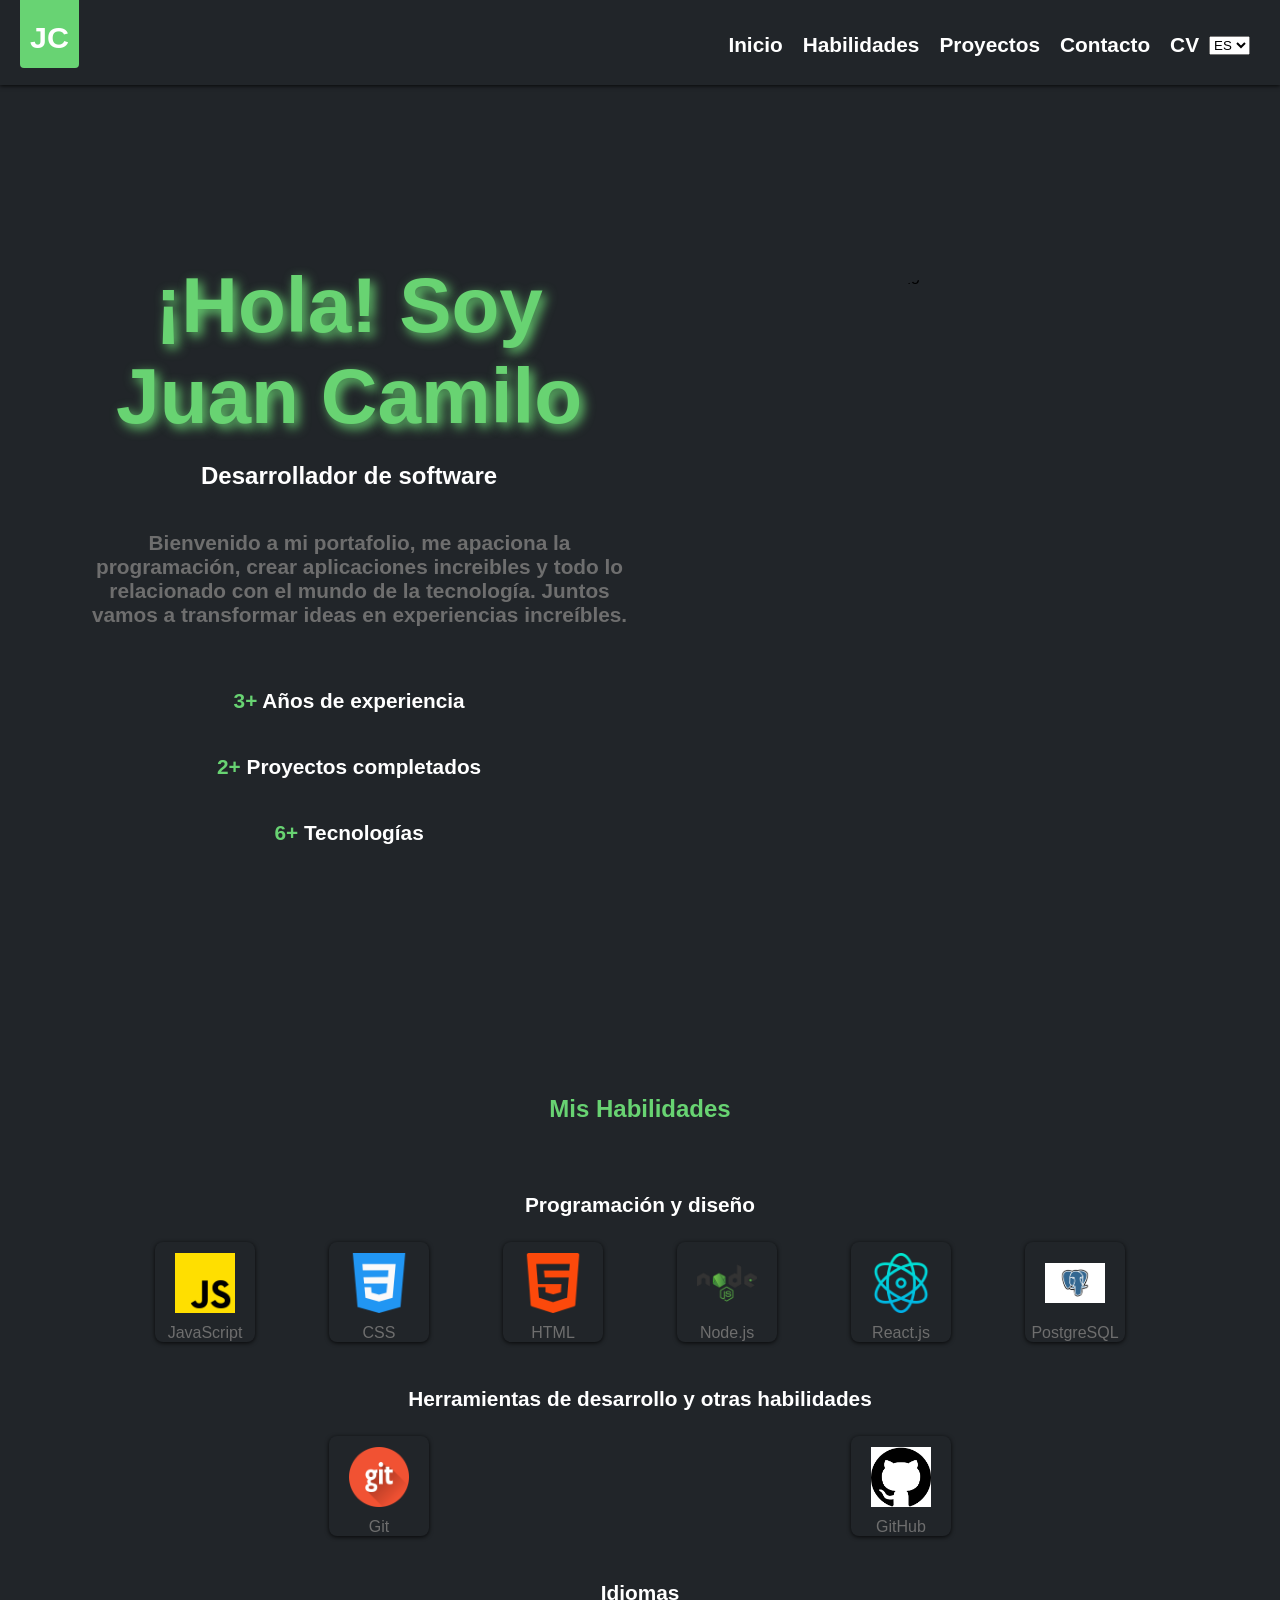
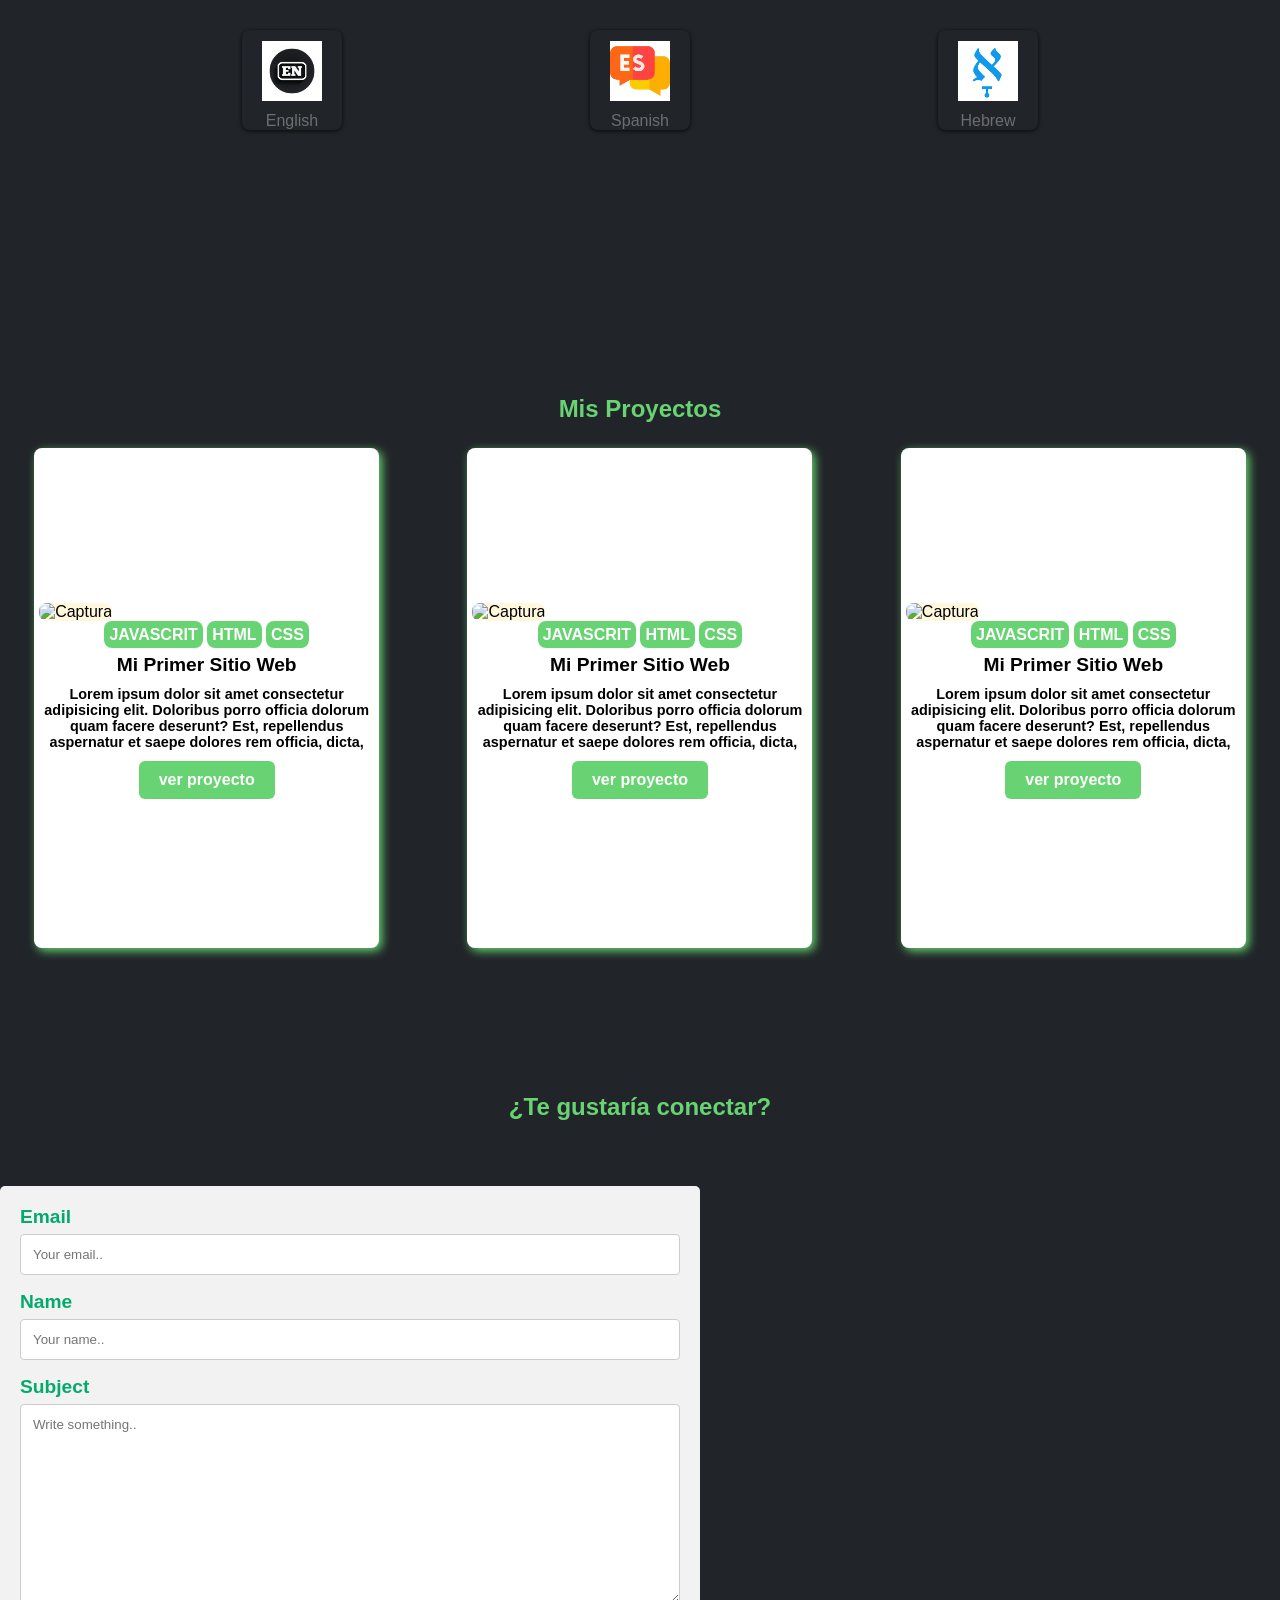
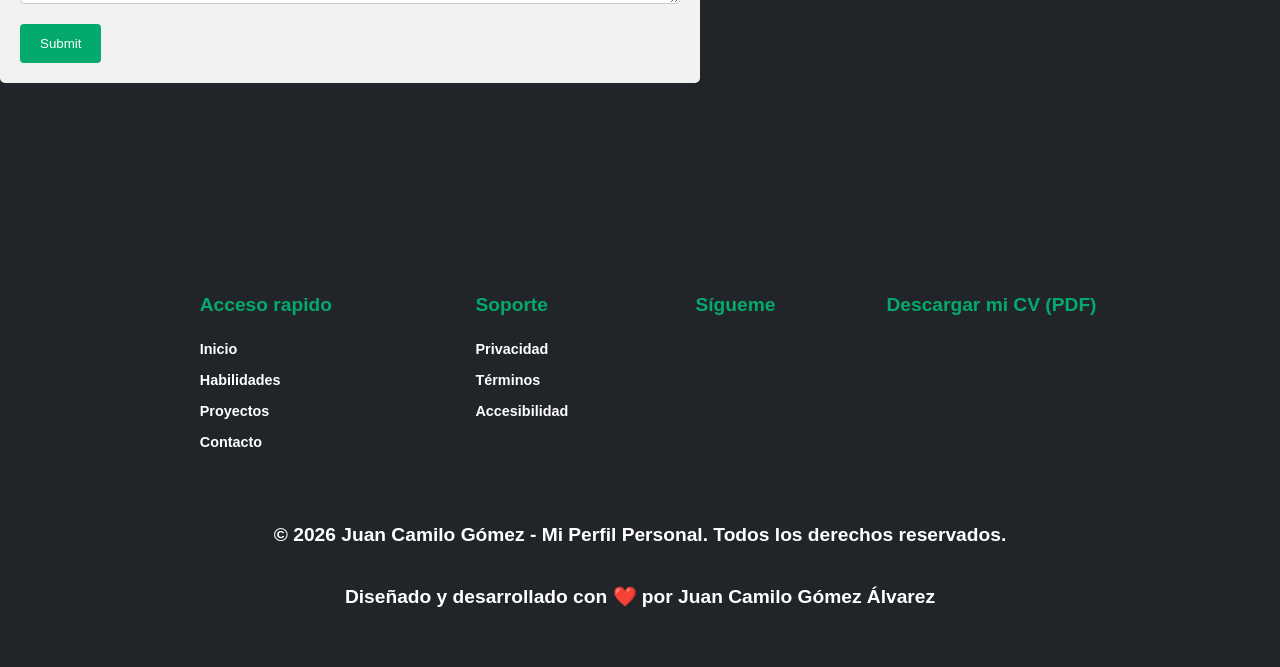
==== index.html @ cbcd7403 "avances en el footer y mejoras visuales en los h2 y h4" ====
<!DOCTYPE html>
<html lang="en">

<head>
  <meta charset="UTF-8">
  <meta name="viewport" content="width=device-width, initial-scale=1.0">
  <title>Portfolio - Juan Camilo</title>
  <meta name="description" content="Perfil personal de Juan Camilo Gómez Álvarez. Desarrollador Fullstack.">
  <meta name="keywords" content="perfil personal, desarrollador Fullstack, portfolio.">
  <meta name="author" content="Juan Camilo Gómez">
  <meta name="robots" content="index, follow">
  <link rel="stylesheet" href="style.css">

  <!-- Open Graph para Redes Sociales -->
  <meta property="og:title" content="Juan Camilo Gómez - Mi Perfil Personal">
  <meta property="og:description"
    content="Descubre mi viaje aprendiendo desarrollo web, mis proyectos y mi pasión por la tecnología.">
  <meta property="og:image" content="https://miperfilpersonal.com/assets/images/og-preview.jpg">
  <meta property="og:url" content="https://miperfilpersonal.com">
  <meta property="og:type" content="profile">
  <meta property="og:site_name" content="Mi Perfil Personal">

  <!-- Twitter Card -->
  <meta name="twitter:card" content="summary_large_image">
  <meta name="twitter:title" content="JCGA931 - Desarrollador Web">
  <meta name="twitter:description" content="Mi perfil personal como desarrollador web en formación">
  <meta name="twitter:image" content="https://miperfilpersonal.com/assets/images/twitter-card.jpg">
  <meta name="twitter:creator" content="@diegodegranda_dev">

  <!-- URLs Canónicas -->
  <link rel="canonical" href="https://miperfilpersonal.com/">
  <link rel="alternate" hreflang="es" href="https://miperfilpersonal.com/es/">
  <link rel="alternate" hreflang="en" href="https://miperfilpersonal.com/en/">

  <!-- Favicons -->
  <link rel="icon" type="image/x-icon" href="/favicon.ico">
  <link rel="icon" type="image/png" sizes="32x32" href="/assets/icons/favicon-32x32.png">
  <link rel="icon" type="image/png" sizes="16x16" href="/assets/icons/favicon-16x16.png">
  <link rel="apple-touch-icon" sizes="180x180" href="/assets/icons/apple-touch-icon.png">
  <link rel="manifest" href="/site.webmanifest">
  <script src="https://kit.fontawesome.com/b51b62994c.js" crossorigin="anonymous"></script>
</head>

<body>

  <header role="banner">
    <div class="brand">
      <a href="" aria-label="Mi Perfil Personal - Inicio">
        <span>JC</span>
      </a>
    </div>
    <nav class="nav-container" aria-label="Navegación principal">
      <div class="icon" id="toggle" onclick="myFunction(this)">
        <div class="bar1"></div>
        <div class="bar2"></div>
        <div class="bar3"></div>
      </div>
      <div class="div-ul" id="ul">
        <ul class="nav-ul">
          <li><a href="#hero" onclick="myFunction(this)" aria-current="page">Inicio</a></li>
          <li><a href="#habilidades" onclick="myFunction(this)">Habilidades</a></li>
          <li><a href="#proyectos" onclick="myFunction(this)">Proyectos</a></li>
          <li><a href="#contacto" onclick="myFunction(this)">Contacto</a></li>
          <li>
            <div class="header-actions">
              <a class="cv" href="/assets/documents/cv-Juan-Camilo.pdf" download aria-label="Descargar CV en PDF">
                CV
              </a>
              <select aria-label="Seleccionar idioma">
                <option value="es" selected>ES</option>
                <option value="en">EN</option>
              </select>
            </div>
          </li>
        </ul>
      </div>
    </nav>
  </header>

  <main id="contenido-principal" role="main">

    <section class="hero" id="hero" aria-labelledby="hero-titulo">
      <div class="hero__presentacion">
        <div class="hero__presentacion--introduccion">
          <h1 id="hero-titulo">¡Hola! Soy <br>Juan Camilo</h1>
          <h2>Desarrollador de software</h2>
          <p>
            Bienvenido a mi portafolio, me apaciona la programación, crear aplicaciones
            increibles y todo lo relacionado con el mundo de la tecnología.
            Juntos vamos a transformar ideas en experiencias increíbles.
          </p>
        </div>
        <div class="hero__presentacion--stats">
          <div>
            <data value="6">3+</data>
            <span>Años de experiencia</span>
          </div>
          <div>
            <data value="3">2+</data>
            <span>Proyectos completados</span>
          </div>
          <div>
            <data value="5">6+</data>
            <span>Tecnologías</span>
          </div>
        </div>
      </div>
      <figure class="hero__figure">
        <picture>
          <img
            src="https://png.pngtree.com/png-vector/20240805/ourmid/pngtree-freelancer-software-developer-programmer-coder-illustrator-png-image_13076689.png"
            alt="Foto perfil Juan Camilo" loading="eager">
        </picture>
        <p>Ilustración de pngtree</p>
      </figure>

    </section>

    <section class="skills" id="habilidades" aria-labelledby="skills-titulo">
      <h2 id="skills-titulo">Mis Habilidades</h2>
      <h3>Programación y diseño</h3>
      <div class="icon-container">
        <div class="div-icon">
          <div class="div-card-icon javascript">
          </div>
          <span>JavaScript</span>
        </div>
        <div class="div-icon">
          <div class="div-card-icon css">
          </div>
          <span>CSS</span>
        </div>
        <div class="div-icon">
          <div class="div-card-icon html">
          </div>
          <span>HTML</span>
        </div>
        <div class="div-icon">
          <div class="div-card-icon node">
          </div>
          <span>Node.js</span>
        </div>
        <div class="div-icon">
          <div class="div-card-icon react">
          </div>
          <span>React.js</span>
        </div>
        <div class="div-icon">
          <div class="div-card-icon postgresql">
          </div>
          <span>PostgreSQL</span>
        </div>
      </div>
      <h3>Herramientas de desarrollo y otras habilidades</h3>
      <div class="icon-container">
        <div class="div-icon">
          <div class="div-card-icon git">
          </div>
          <span>Git</span>
        </div>
        <div class="div-icon">
          <div class="div-card-icon github">
          </div>
          <span>GitHub</span>
        </div>
      </div>
      <h3>Idiomas</h3>
      <div class="icon-container">
        <div class="div-icon">
          <div class="div-card-icon ingles">
          </div>
          <span>English</span>
        </div>
        <div class="div-icon">
          <div class="div-card-icon español">
          </div>
          <span>Spanish</span>
        </div>
        <div class="div-icon">
          <div class="div-card-icon hebreo">
          </div>
          <span>Hebrew</span>
        </div>
      </div>
    </section>

    <section class="projects" id="proyectos" aria-labelledby="projects-titulo">
      <h2 id="projects-titulo">Mis Proyectos</h2>
      <div class="article-container">
        <article>
          <figure>
            <picture>
              <img class="img-figure"
                src="https://png.pngtree.com/png-vector/20240805/ourmid/pngtree-freelancer-software-developer-programmer-coder-illustrator-png-image_13076689.png"
                alt="Captura" loading="lazy">
            </picture>
            <figcaption><span>JAVASCRIT</span> <span>HTML</span> <span>CSS</span> </figcaption>
          </figure>
          <h3>Mi Primer Sitio Web</h3>
          <p>
            Lorem ipsum dolor sit amet consectetur adipisicing elit. Doloribus porro officia dolorum quam facere
            deserunt? Est, repellendus aspernatur et saepe dolores rem officia, dicta, dignissimos magni sequi animi
            architecto quaerat!
          </p>
          <a href="" class="btn-article">ver proyecto</a>
        </article>
        <article>
          <figure>
            <picture>
              <img class="img-figure"
                src="https://png.pngtree.com/png-vector/20240805/ourmid/pngtree-freelancer-software-developer-programmer-coder-illustrator-png-image_13076689.png"
                alt="Captura" loading="lazy">
            </picture>
            <figcaption><span>JAVASCRIT</span> <span>HTML</span> <span>CSS</span> </figcaption>
          </figure>
          <h3>Mi Primer Sitio Web</h3>
          <p>
            Lorem ipsum dolor sit amet consectetur adipisicing elit. Doloribus porro officia dolorum quam facere
            deserunt? Est, repellendus aspernatur et saepe dolores rem officia, dicta, dignissimos magni sequi animi
            architecto quaerat!
          </p>
          <a href="" class="btn-article">ver proyecto</a>
        </article>
        <article>
          <figure>
            <picture>
              <img class="img-figure"
                src="https://png.pngtree.com/png-vector/20240805/ourmid/pngtree-freelancer-software-developer-programmer-coder-illustrator-png-image_13076689.png"
                alt="Captura" loading="lazy">
            </picture>
            <figcaption><span>JAVASCRIT</span> <span>HTML</span> <span>CSS</span> </figcaption>
          </figure>
          <h3>Mi Primer Sitio Web</h3>
          <p>
            Lorem ipsum dolor sit amet consectetur adipisicing elit. Doloribus porro officia dolorum quam facere
            deserunt? Est, repellendus aspernatur et saepe dolores rem officia, dicta, dignissimos magni sequi animi
            architecto quaerat!
          </p>
          <a href="" class="btn-article">ver proyecto</a>
        </article>
      </div>


    </section>

    <section class="contact" id="contacto" aria-labelledby="cta-titulo">
      <h2 id="cta-titulo">¿Te gustaría conectar?</h2>
      <div class="contact-container">
        <form action="/action_page.php">
          <label for="mail">Email</label>
          <input type="email" id="mail" name="email" placeholder="Your email..">

          <label for="name">Name</label>
          <input type="text" id="name" name="name" placeholder="Your name..">

          <label for="subject">Subject</label>
          <textarea id="subject" name="subject" placeholder="Write something.." style="height:200px"></textarea>

          <input type="submit" value="Submit">
        </form>
      </div>
    </section>

  </main>

  <footer role="contentinfo">
    <section class="footer-section">
      <div class="footer-div">
        <div class="enlaces-footer" aria-label="Enlaces del footer">
          <h4>Acceso rapido</h4>
          <a href="#hero">Inicio</a>
          <a href="#habilidades">Habilidades</a>
          <a href="#proyectos">Proyectos</a>
          <a href="#contacto">Contacto</a>
        </div>
        <div class="enlaces-footer" aria-label="Enlaces legales">
          <h4>Soporte</h4>
          <a href="/privacidad.html">Privacidad</a>
          <a href="/terminos.html">Términos</a>
          <a href="/accesibilidad.html">Accesibilidad</a>
        </div>
      </div>
      <div class="footer-div" aria-labelledby="footer-social">
        <div class="enlaces-footer enlaces-footer-fa">
          <h4 id="footer-social">Sígueme</h4>
          <div class="footer-div_icons">
            <a class="enlaces-footer_icon" href="https://github.com/JuanCamiloGomezAlvarez" target="_blank"
              rel="noopener" aria-label="GitHub de Camilo">
              <i class="fa-brands fa-github fa-lg" style="color: #63E6BE;"></i>
            </a>
            <a class="enlaces-footer_icon" href="https://x.com/JCGA931" target="_blank" rel="noopener"
              aria-label="Twitter de Diego De Granda">
              <i class="fa-brands fa-twitter fa-lg" style="color: #63E6BE;"></i>
            </a>
            <a class="enlaces-footer_icon" href="https://www.linkedin.com/in/juan-camilo-gomez-alvarez-747147201"
              target="_blank" rel="noopener" aria-label="LinkedIn de Camilo">
              <i class="fa-brands fa-linkedin fa-lg" style="color: #63E6BE;"></i>
            </a>
          </div>
        </div>
        <div class="enlaces-footer enlaces-footer-fa">
          <h4>Descargar mi CV (PDF)</h4>
          <a href="/assets/documents/cv-Juan-Camilo.pdf" download>
            <i class="fa-solid fa-file fa-2xl" style="color: #63E6BE;"></i>
          </a>
        </div>
      </div>
    </section>
    <section>
      <div class="footer-div-final">
        <p>&copy; 2026 Juan Camilo Gómez - Mi Perfil Personal. Todos los derechos reservados.</p>
        <p>
          Diseñado y desarrollado con ❤️ por Juan Camilo Gómez Álvarez
        </p>
      </div>
    </section>


  </footer>

  <script>
    function myFunction(x) {
      console.log("click")
      x.classList.toggle("change");
      const contenedor = document.getElementById("ul")
      contenedor.classList.toggle("div-ul")
    }
  </script>
</body>

</html>
---- style.css ----
* {

  box-sizing: border-box;
  font-family: "Poppins", sans-serif;

}

@keyframes pulse{
  0%{
    transform: scale(1);
  }
  50%{
    
    text-shadow: 4px 4px 12px rgb(104, 211, 114);
  }
  100%{
    transform: scale(1);
  }
}

@media (min-width: 320px) {
  body {
    margin: 0px;
    background-color: #212529;
    display: flex;
    flex-direction: column;
  }

  a {
    text-decoration: none;
  }

  header {
    overflow: hidden;
    position: fixed;
    background-color: #212529;
    display: flex;
    width: 100vw;
    justify-content: space-between;
    box-shadow: rgba(0, 0, 0, 0.8) 0px 1px 4px 0px;
    z-index: 20;
    height: 85px;
  }

  section {
    height: auto;
    background-color: #212529;
  }

  .brand span {
    display: inline-block;
    background-color: rgb(104, 211, 115);
    color: white;
    font-size: 1.9em;
    font-weight: 900;
    height: 80%;
    margin-left: 20px;
    padding: 20px 10px 0 10px;
    border-bottom-left-radius: 4px;
    border-bottom-right-radius: 4px;
  }

  .nav-container {
    position: static;
  }

  .icon {
    position: relative;
    display: inline-block;
    color: white;
    font-size: 2.7rem;
    padding: 0;
    height: 100%;
    margin-right: 35px;
    border-bottom-left-radius: 4px;
    border-bottom-right-radius: 4px;
    cursor: pointer;
    margin-top: 25px;
  }

  .bar1,
  .bar2,
  .bar3 {
    width: 35px;
    height: 5px;
    background-color: rgb(104, 211, 114);
    margin: 6px 0;
    transition: 0.4s;
  }

  .icon:hover .bar1 .bar2 .bar3 {
    background-color: rgb(104, 211, 114);
  }

  .change .bar1 {
    transform: translate(0, 11px) rotate(-45deg);
  }

  .change .bar2 {
    opacity: 0;
  }

  .change .bar3 {
    transform: translate(0, -11px) rotate(45deg);
  }

  .nav-ul {
    position: fixed;
    width: 50%;
    right: 0%;
    margin-top: -30px;
    text-align: center;
    padding-left: 0;
    display: flex;
    flex-direction: column;
    text-decoration: none;
    background-color: #3d444b;
    list-style-type: none;
    box-shadow: rgba(0, 0, 0, 0.8) 0px 1px 4px 0px;
  }

  .nav-container ul li a {
    color: white;
    font-size: 1.3em;
    font-weight: bold;
    display: flex;
    width: 100%;
    height: 60px;
    justify-content: center;
    align-items: center;
    border-radius: 8px;
    margin: 10px 0;
  }

  .nav-container ul li a:hover {
    cursor: pointer;
    background-color: rgb(104, 211, 114);
  }

  .div-ul {
    display: none;
  }

  .header-actions {
    display: flex;
    justify-content: center;
    align-items: center;
  }

  #contenido-principal {
    margin-top: 70px;
  }

  .hero {
    width: 100%;
    display: flex;
    flex-direction: column;
    justify-content: space-around;
    height: 100vh;
  }

  .hero__presentacion {
    display: flex;
    flex-direction: column;
    justify-content: center;
  }

  .hero__presentacion--introduccion {
    display: flex;
    flex-direction: column;
    align-items: center;

  }

  h1 {
    margin-bottom: 0;
    color: rgb(104, 211, 114);
    font-size: calc(2.375rem + 2vw);
    font-weight: bold;
    text-shadow: 4px 4px 12px rgb(104, 211, 114);
    text-align: center;
    
  }

  h1:hover{
    animation: pulse 3s ease-in-out infinite;
  }

  h2 {
    color: white;
    font-size: 1.5em;
    font-weight: bold;
    text-align: center;
  }

  .hero__presentacion p {
    margin-left: 1em;
    width: 80%;
    color: rgb(110, 110, 110);
    font-size: 1.3em;
    font-weight: bold;
    text-align: center;
  }

  .hero__presentacion--stats {
    display: flex;
    flex-direction: column;
    align-items: center;
    color: white;
    font-size: 1.3em;
    font-weight: bold;
    text-align: center;
  }

  .hero__presentacion--stats div {
    margin-top: 2em;
  }

  .hero__presentacion--stats data {
    color: rgb(104, 211, 114);
    animation: pulse 3s ease-in-out infinite;
  }

  .hero__figure {
    width: 90%;
    display: flex;
    flex-direction: column;
    justify-content: center;
    align-items: center;
    margin: 0 auto;
  }

  .hero__figure img {
    min-width: 200px;
    max-width: 320px;
    min-height: 200px;
    max-height: 320px;
    margin: 0 auto;
    display: block;
    border-radius: 50%;
    object-fit: cover;
  }

  .hero__figure p {
    display: flex;
    position: absolute;
    background: rgb(0, 0, 0);
    background: rgba(0, 0, 0, 0.5);
    width: 0 auto;
    transition: .5s ease;
    opacity: 0;
    color: white;
    font-size: 20px;
    padding: 20px;
    text-align: center;
  }

  .hero__figure:hover p {
    opacity: 1;
  }

  .skills {
    padding-top: 100px;
    height: 100vh;
  }

  .skills h2 {
    color: rgb(104, 211, 114);
    padding: 25px 0;
    margin: 0;
    animation: pulse 3s ease-in-out infinite;
  }

  .skills h3 {
    color: white;
    padding: 25px 0;
    margin: 0;
    margin-top: 20px;
    font-size: 1.3em;
    font-weight: bold;
    text-align: center;
  }

  .icon-container {
    display: grid;
    justify-items: center;
    max-width: 1024px;
    min-width: 280px;
    margin: 0 auto;
    gap: 20px;
    grid-template-columns: repeat(auto-fit, minmax(100px, 1fr));
  }

  .div-icon {
    display: flex;
    flex-direction: column;
    justify-content: center;
    align-items: center;
    width: 100px;
    height: 100px;
    background-color: #212529;
    box-shadow: rgba(0, 0, 0, 0.8) 0px 1px 4px 0px;
    border-radius: 8px;
    
  }

  .div-icon:hover {
    box-shadow: 3px 3px 10px rgb(104, 211, 114);
  }


  .div-card-icon {
    width: 60px;
    height: 90%;
    background-repeat: no-repeat;
    background-size: contain;
    border-radius: 4px;
    background-position: center center;

  }

  .javascript {
    background-image: url(./img/js.png);
  }

  .css {
    background-image: url(./img/css-3.png);
  }

  .html {
    background-image: url(./img/html-5.png);
  }

  .node {
    background-image: url(./img/node-js.png);
  }

  .react {
    background-image: url(./img/react-js.png);
  }

  .postgresql {
    background-image: url(./img/postgresql.png);
  }

  .git {
    background-image: url(./img/git.png);
  }

  .github {
    background-image: url(./img/github.png);
  }

  .ingles {
    background-image: url(./img/lang-en.jpg);
  }

  .español {
    background-image: url(./img/spanish.png);
  }

  .hebreo {
    background-image: url(./img/hebreo.png);
  }

  .div-icon span {
    color: rgb(110, 110, 110);
    font-size: 1em;

  }

  .projects {
    padding-top: 100px;
    ;
  }

  .projects figure {
    margin: 5px;

  }

  .projects h2 {
    color: rgb(104, 211, 114);
    padding: 25px 0;
    margin: 0;
    animation: pulse 3s ease-in-out infinite;
  }

  .article-container {
    display: grid;
    justify-items: center;
    max-width: 1440px;
    min-width: 320px;
    margin: 0 auto;
    grid-template-columns: repeat(auto-fit, minmax(320px, 1fr));
    gap: 20px;
    padding-bottom: 20px;
  }

  article {
    display: flex;
    justify-content: center;
    flex-direction: column;
    min-width: 320px;
    max-width: 345px;
    height: 500px;
    background-color: white;
    border-radius: 8px;
    box-shadow: 3px 3px 10px rgb(104, 211, 114);
  }

  article:hover {
    box-shadow: 3px 3px 20px rgb(67, 221, 83);
  }

  .img-figure {
    background-color: cornsilk;
    width: 100%;
    height: 280px;
    object-fit: contain;
    border-radius: 8px;
  }

  article figcaption {
    margin-top: 5px;
    text-align: center;
  }

  figcaption span {
    background: rgb(104, 211, 114);
    padding: 5px;
    border-radius: 8px;
    font-size: 1em;
    font-weight: bold;
    color: white;
  }

  article h3 {
    margin: 5px auto;
    font-size: 1.2em;
    font-weight: bold;
    text-align: center;
    text-align: center;
  }

  article p {
    margin: 5px auto;
    font-size: 0.9em;
    font-weight: 600;
    text-align: center;
    max-height: 65px;
    overflow-y: auto;
  }

  .btn-article {
    margin-top: 5px;
    align-self: center;
    display: inline-block;
    padding: 10px 20px;
    background-color: rgb(104, 211, 114);
    color: white;
    text-decoration: none;
    border-radius: 6px;
    font-weight: 600;
    border: none;
  }

  .contact {
    height: 100vh;
    padding-top: 100px;
  }

  .contact h2 {
    color: rgb(104, 211, 114);
    padding: 25px 0;
    margin: 0;
    animation: pulse 3s ease-in-out infinite;
  }

  input[type=email],
  textarea {
    width: 100%;
    padding: 12px;
    border: 1px solid #ccc;
    border-radius: 4px;
    box-sizing: border-box;
    margin-top: 6px;
    margin-bottom: 16px;
    resize: vertical;
  }

  input[type=text],
  textarea {
    width: 100%;
    padding: 12px;
    border: 1px solid #ccc;
    border-radius: 4px;
    box-sizing: border-box;
    margin-top: 6px;
    margin-bottom: 16px;
    resize: vertical;
  }

  input[type=submit] {
    background-color: #04AA6D;
    color: white;
    padding: 12px 20px;
    border: none;
    border-radius: 4px;
    cursor: pointer;
  }

  input[type=submit]:hover {
    background-color: #45a049;
  }

  .contact-container {
    display: flex;
    flex-direction: column;
    justify-self: center;
    width: 80%;
    max-width: 700px;
    border-radius: 5px;
    background-color: #f2f2f2;
    padding: 20px;
    margin: 40px 0;
  }

  .contact-container label {
    color: #04AA6D;
    font-size: 1.2rem;
    font-weight: bold;
  }

  footer{
    display: flex;
    flex-direction: column;
    justify-content: center;
    align-content: space-between;
  }

  .footer-div{
    display: flex;
    justify-content: space-evenly;
    width: 90%;
    margin: 0 auto;
  }

  .footer-div-final{
    display: flex;
    flex-direction: column;
    justify-content: center;
    width: 90%;
    margin: 0 auto;
    color: white;
    font-size: 1.2em;
    font-weight: bold;
    text-align: center;
    padding: 40px 0;
  }

  .enlaces-footer h4{
    color: #04AA6D;
    font-size: 1.2rem;
    font-weight: bold;
    animation: pulse 3s ease-in-out infinite;
  }

  .enlaces-footer{
    display: flex;
    flex-direction: column;
    list-style-type: none;
    margin: 0 auto;
    padding: 0;
    text-align:left;
    
  }

  .enlaces-footer a{
    color: white;
    font-size: 0.9rem;
    font-weight: bold;
    margin-bottom: 15px;
  }

  .enlaces-footer-fa{
    text-align: center;
  }

   .enlaces-footer-fa a{
    font-size: 1.5em;
  }

  .footer-div_icons{
    display: flex;
    justify-content: row;
    gap: 10px;
  }

  .fa-lg{
    font-size: 1.6em;
  }

}


@media (min-width: 880px) {

  .icon {
    display: none
  }

  #ul {
    display: flex;
  }

  .nav-ul {
    position: relative;
    width: 100%;
    right: 0%;
    align-items: center;
    margin-top: 15px;
    text-align: center;
    padding-left: 0;
    display: flex;
    flex-direction: row;
    text-decoration: none;
    background-color: #212529;
    list-style-type: none;
    box-shadow: none
  }

  .nav-container ul li a {
    height: 40px;
    padding: 5px 10px;
  }

  .nav-ul:last-child {
    margin-right: 30px;
  }

  h1 {
    font-size: calc(3.3rem + 2vw);
  }

  .hero {
    flex-direction: row;
  }

  .hero__presentacion {
    width: 60%;
  }

  .hero__figure {
    position: relative;
    width: 50%;
    display: flex;
    flex-direction: column;
    justify-content: center;
  }

  .hero__figure img {
    max-width: none;
    max-height: none;
    display: block;
    width: 500px;
    height: 500px;
    border-radius: 50%;
    object-fit: cover;
  }

  .hero__figure p {
    position: absolute;
    background: rgb(0, 0, 0);
    background: rgba(0, 0, 0, 0.5);
    /* Black see-through */
    width: 500px;
    transition: .5s ease;
    opacity: 0;
    color: white;
    font-size: 20px;
    padding: 20px;
    text-align: center;
  }

  .hero__figure:hover p {
    opacity: 1;
  }

  .footer-section{
    display: flex;
    width: 80%;
    margin: 0 auto;
  }
}

@media (min-width: 1440px) {
  .article-container {
    height: 100vh;
  }
}
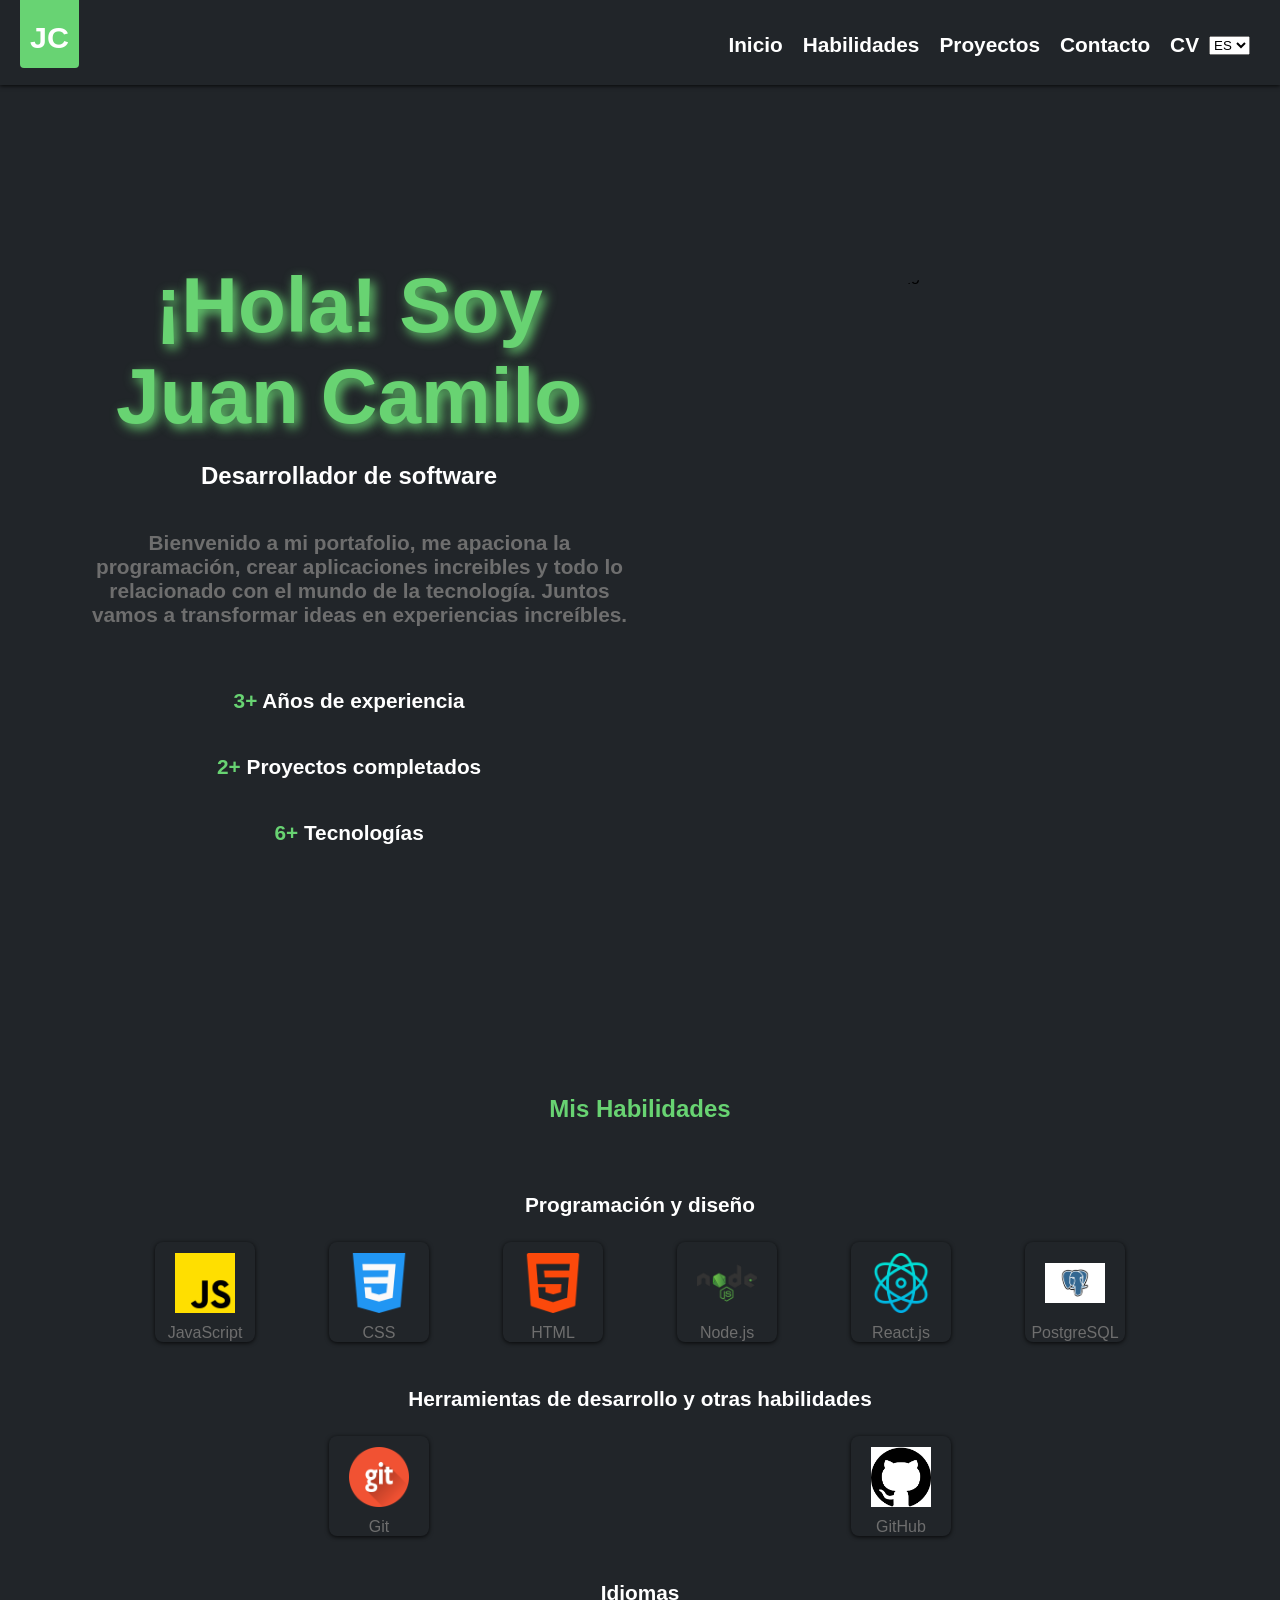
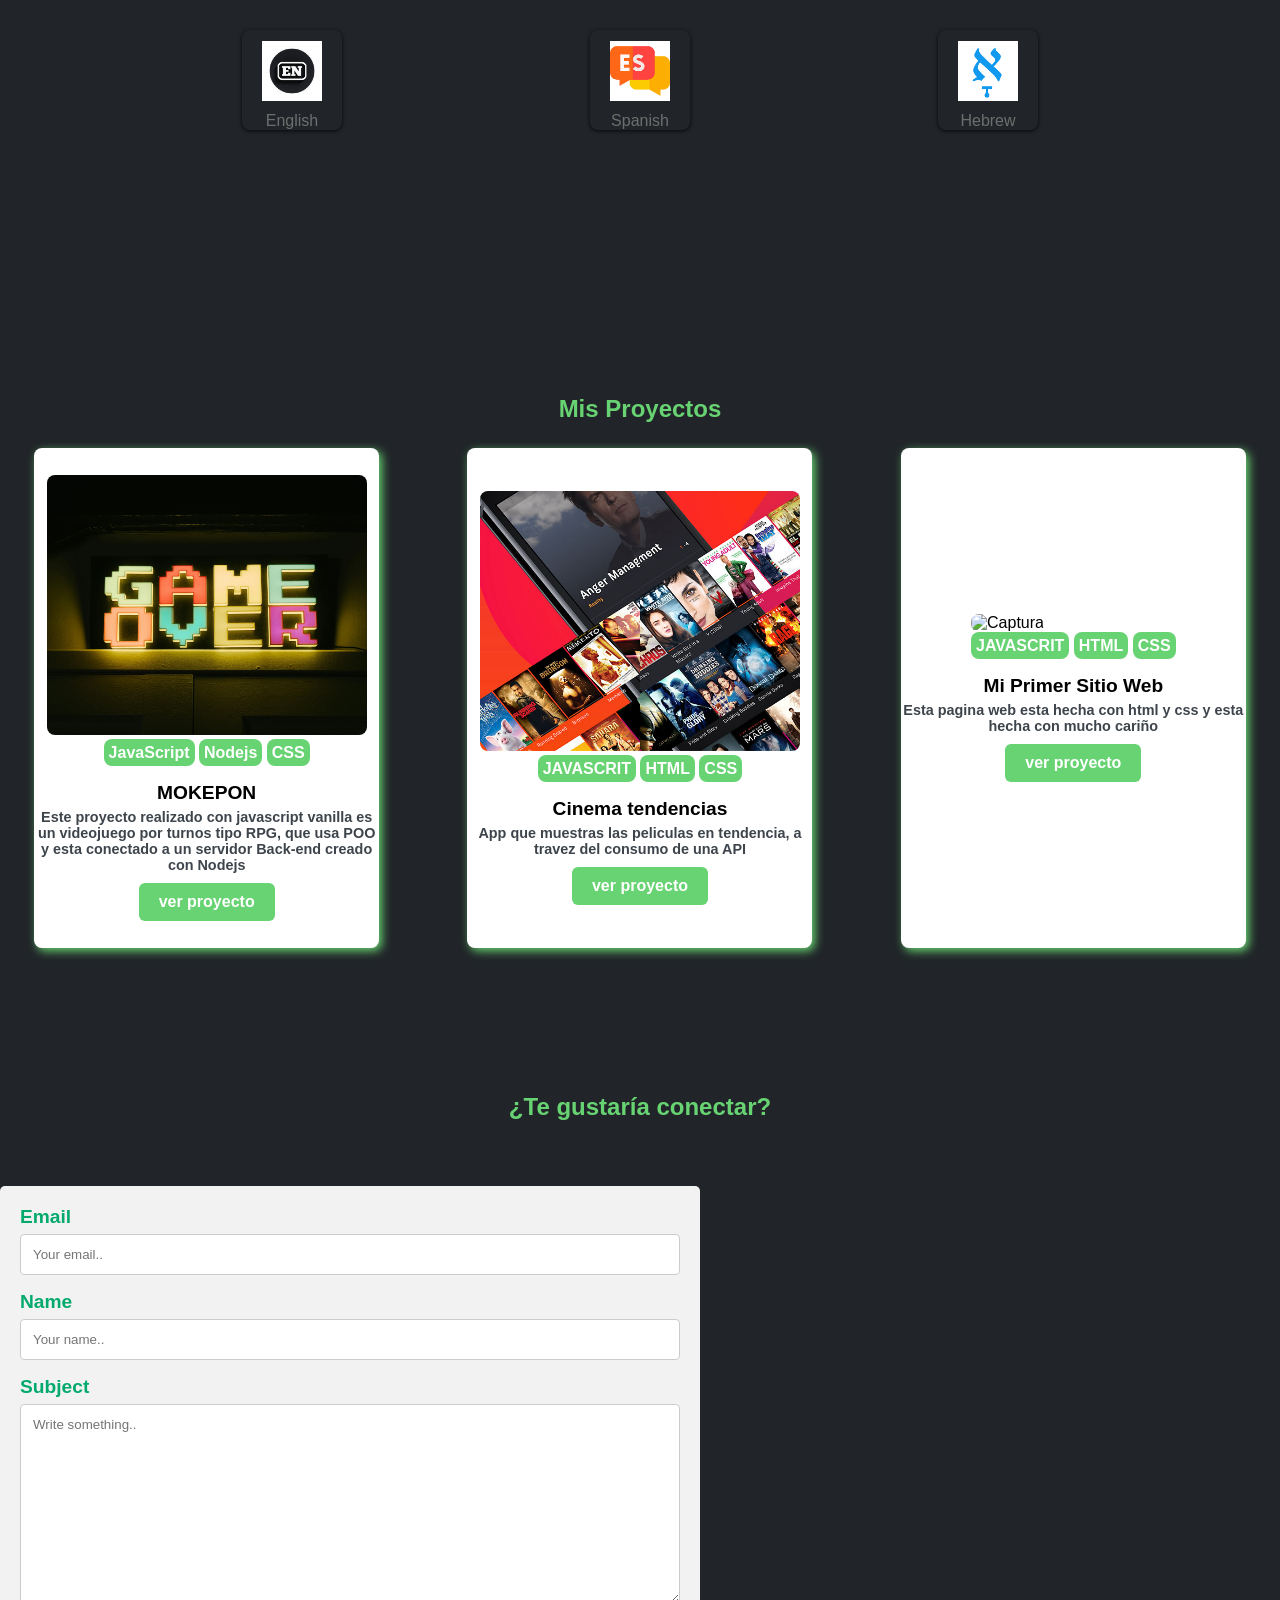
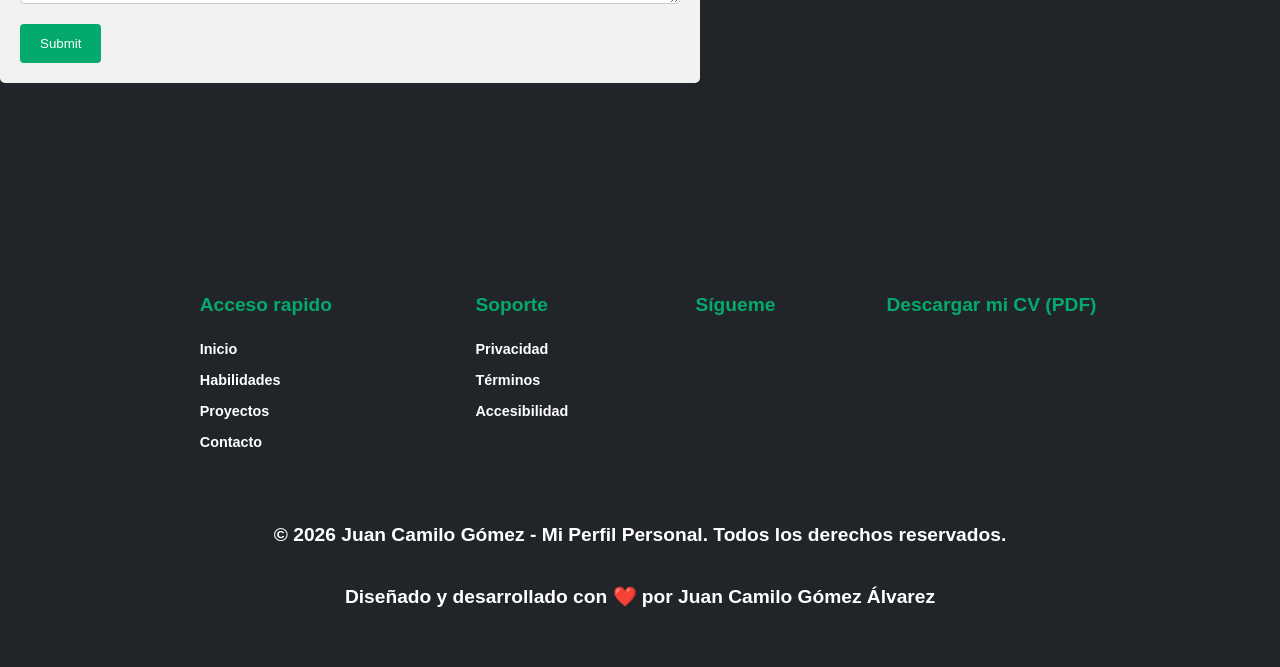
==== commit 06f58d2f: "cambios en las cards" ====
--- a/index.html
+++ b/index.html
@@ -191,18 +191,31 @@
           <figure>
             <picture>
               <img class="img-figure"
-                src="https://png.pngtree.com/png-vector/20240805/ourmid/pngtree-freelancer-software-developer-programmer-coder-illustrator-png-image_13076689.png"
+                src="./img/game-over.jpg"
+                alt="Captura" loading="lazy">
+            </picture>
+            <figcaption><span>JavaScript</span> <span>Nodejs</span> <span>CSS</span> </figcaption>
+          </figure>
+          <h3>MOKEPON</h3>
+          <p>
+            Este proyecto realizado con javascript vanilla es un videojuego por turnos tipo RPG, que usa POO y esta conectado a un servidor Back-end creado con Nodejs 
+          </p>
+          <a href="https://juancamilogomezalvarez.github.io/mokepon/public/index.html" class="btn-article">ver proyecto</a>
+        </article>
+        <article>
+          <figure>
+            <picture>
+              <img class="img-figure"
+                src="./img/movieApp.jpg"
                 alt="Captura" loading="lazy">
             </picture>
             <figcaption><span>JAVASCRIT</span> <span>HTML</span> <span>CSS</span> </figcaption>
           </figure>
-          <h3>Mi Primer Sitio Web</h3>
+          <h3>Cinema tendencias</h3>
           <p>
-            Lorem ipsum dolor sit amet consectetur adipisicing elit. Doloribus porro officia dolorum quam facere
-            deserunt? Est, repellendus aspernatur et saepe dolores rem officia, dicta, dignissimos magni sequi animi
-            architecto quaerat!
+            App que muestras las peliculas en tendencia, a travez del consumo de una API
           </p>
-          <a href="" class="btn-article">ver proyecto</a>
+          <a href="https://juancamilogomezalvarez.github.io/Movie-App/" class="btn-article">ver proyecto</a>
         </article>
         <article>
           <figure>
@@ -215,28 +228,9 @@
           </figure>
           <h3>Mi Primer Sitio Web</h3>
           <p>
-            Lorem ipsum dolor sit amet consectetur adipisicing elit. Doloribus porro officia dolorum quam facere
-            deserunt? Est, repellendus aspernatur et saepe dolores rem officia, dicta, dignissimos magni sequi animi
-            architecto quaerat!
+            Esta pagina web esta hecha con html y css y esta hecha con mucho cariño
           </p>
-          <a href="" class="btn-article">ver proyecto</a>
-        </article>
-        <article>
-          <figure>
-            <picture>
-              <img class="img-figure"
-                src="https://png.pngtree.com/png-vector/20240805/ourmid/pngtree-freelancer-software-developer-programmer-coder-illustrator-png-image_13076689.png"
-                alt="Captura" loading="lazy">
-            </picture>
-            <figcaption><span>JAVASCRIT</span> <span>HTML</span> <span>CSS</span> </figcaption>
-          </figure>
-          <h3>Mi Primer Sitio Web</h3>
-          <p>
-            Lorem ipsum dolor sit amet consectetur adipisicing elit. Doloribus porro officia dolorum quam facere
-            deserunt? Est, repellendus aspernatur et saepe dolores rem officia, dicta, dignissimos magni sequi animi
-            architecto quaerat!
-          </p>
-          <a href="" class="btn-article">ver proyecto</a>
+          <a href="#hero" class="btn-article">ver proyecto</a>
         </article>
       </div>
 
--- a/style.css
+++ b/style.css
@@ -375,7 +375,7 @@
   }
 
   .projects figure {
-    margin: 5px;
+    margin: 0 auto;
 
   }
 
@@ -414,10 +414,9 @@
   }
 
   .img-figure {
-    background-color: cornsilk;
-    width: 100%;
-    height: 280px;
-    object-fit: contain;
+    width: 320px;
+    height: 260px;
+    margin: 0 auto;
     border-radius: 8px;
   }
 
@@ -436,20 +435,20 @@
   }
 
   article h3 {
-    margin: 5px auto;
     font-size: 1.2em;
     font-weight: bold;
     text-align: center;
-    text-align: center;
+    margin-bottom: 0;
   }
 
   article p {
     margin: 5px auto;
     font-size: 0.9em;
-    font-weight: 600;
+    font-weight: 900;
     text-align: center;
     max-height: 65px;
     overflow-y: auto;
+    color: #3d444b;
   }
 
   .btn-article {
@@ -463,6 +462,10 @@
     border-radius: 6px;
     font-weight: 600;
     border: none;
+  }
+
+  .btn-article:hover{
+    background-color:#04AA6D ;
   }
 
   .contact {
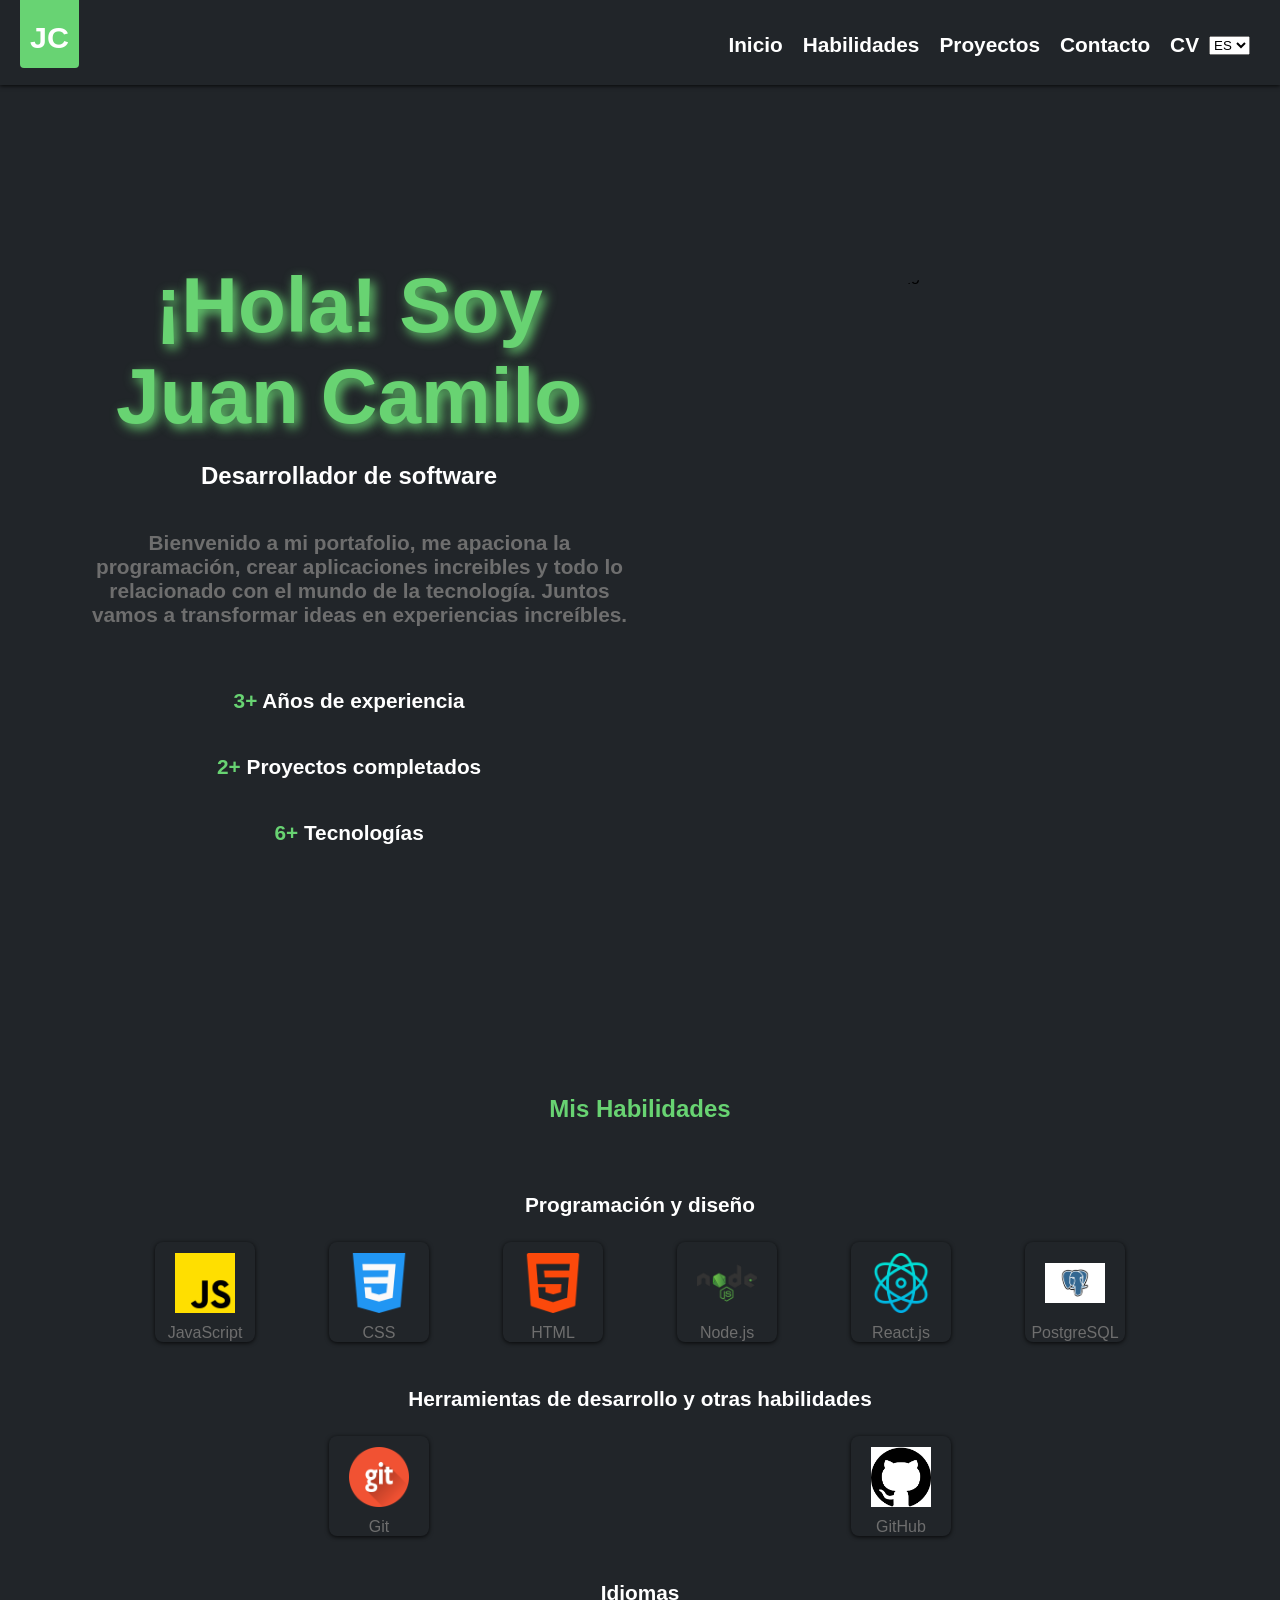
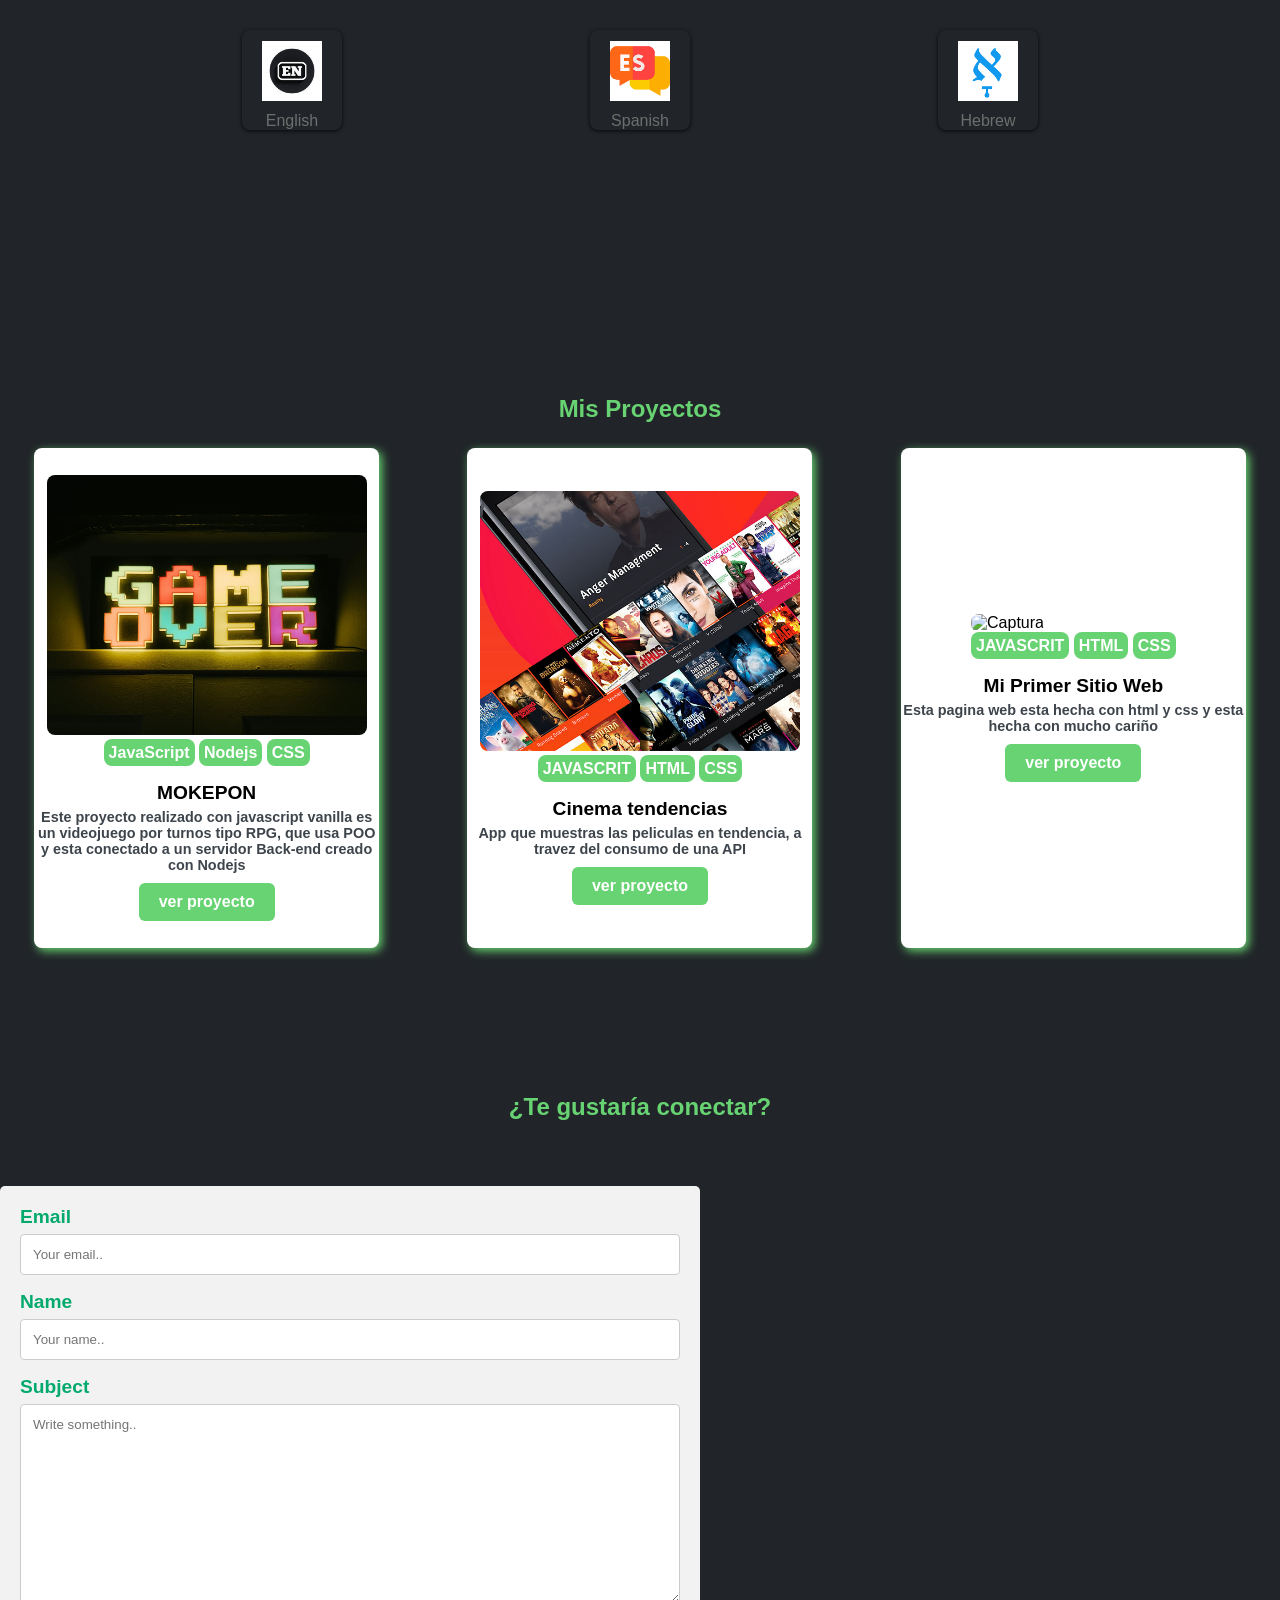
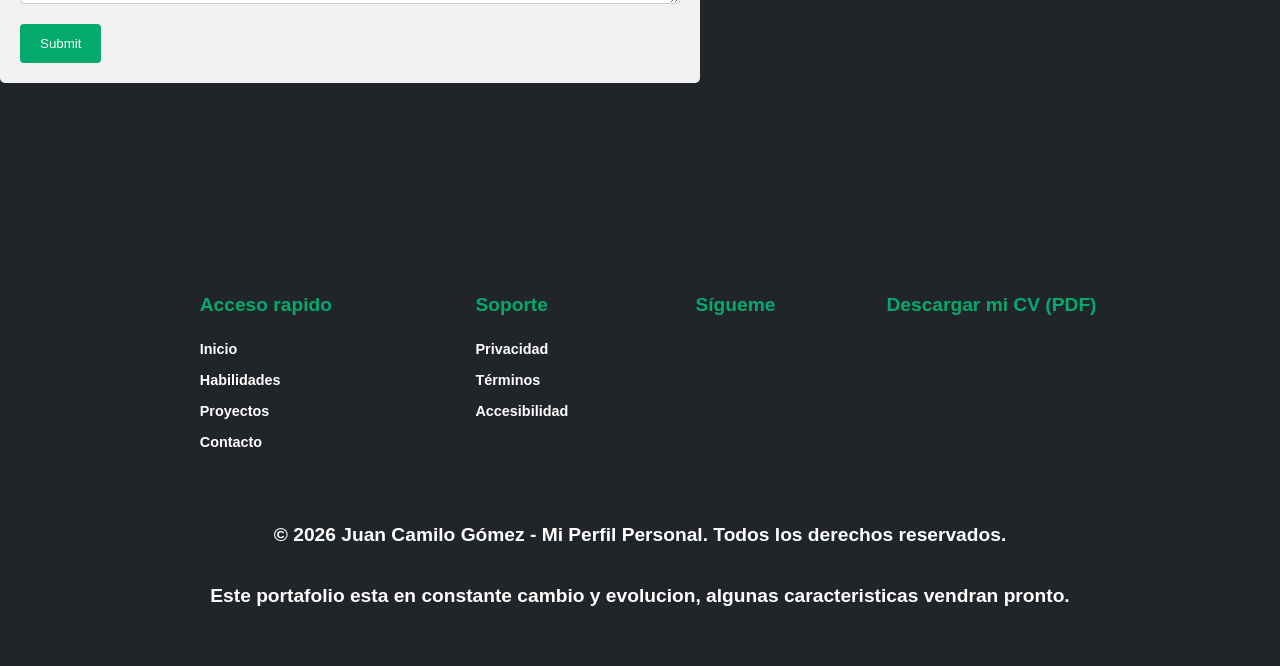
==== commit b17c72e6: "cambios en el footer" ====
--- a/index.html
+++ b/index.html
@@ -304,7 +304,7 @@
       <div class="footer-div-final">
         <p>&copy; 2026 Juan Camilo Gómez - Mi Perfil Personal. Todos los derechos reservados.</p>
         <p>
-          Diseñado y desarrollado con ❤️ por Juan Camilo Gómez Álvarez
+          Este portafolio esta en constante cambio y evolucion, algunas caracteristicas vendran pronto.
         </p>
       </div>
     </section>
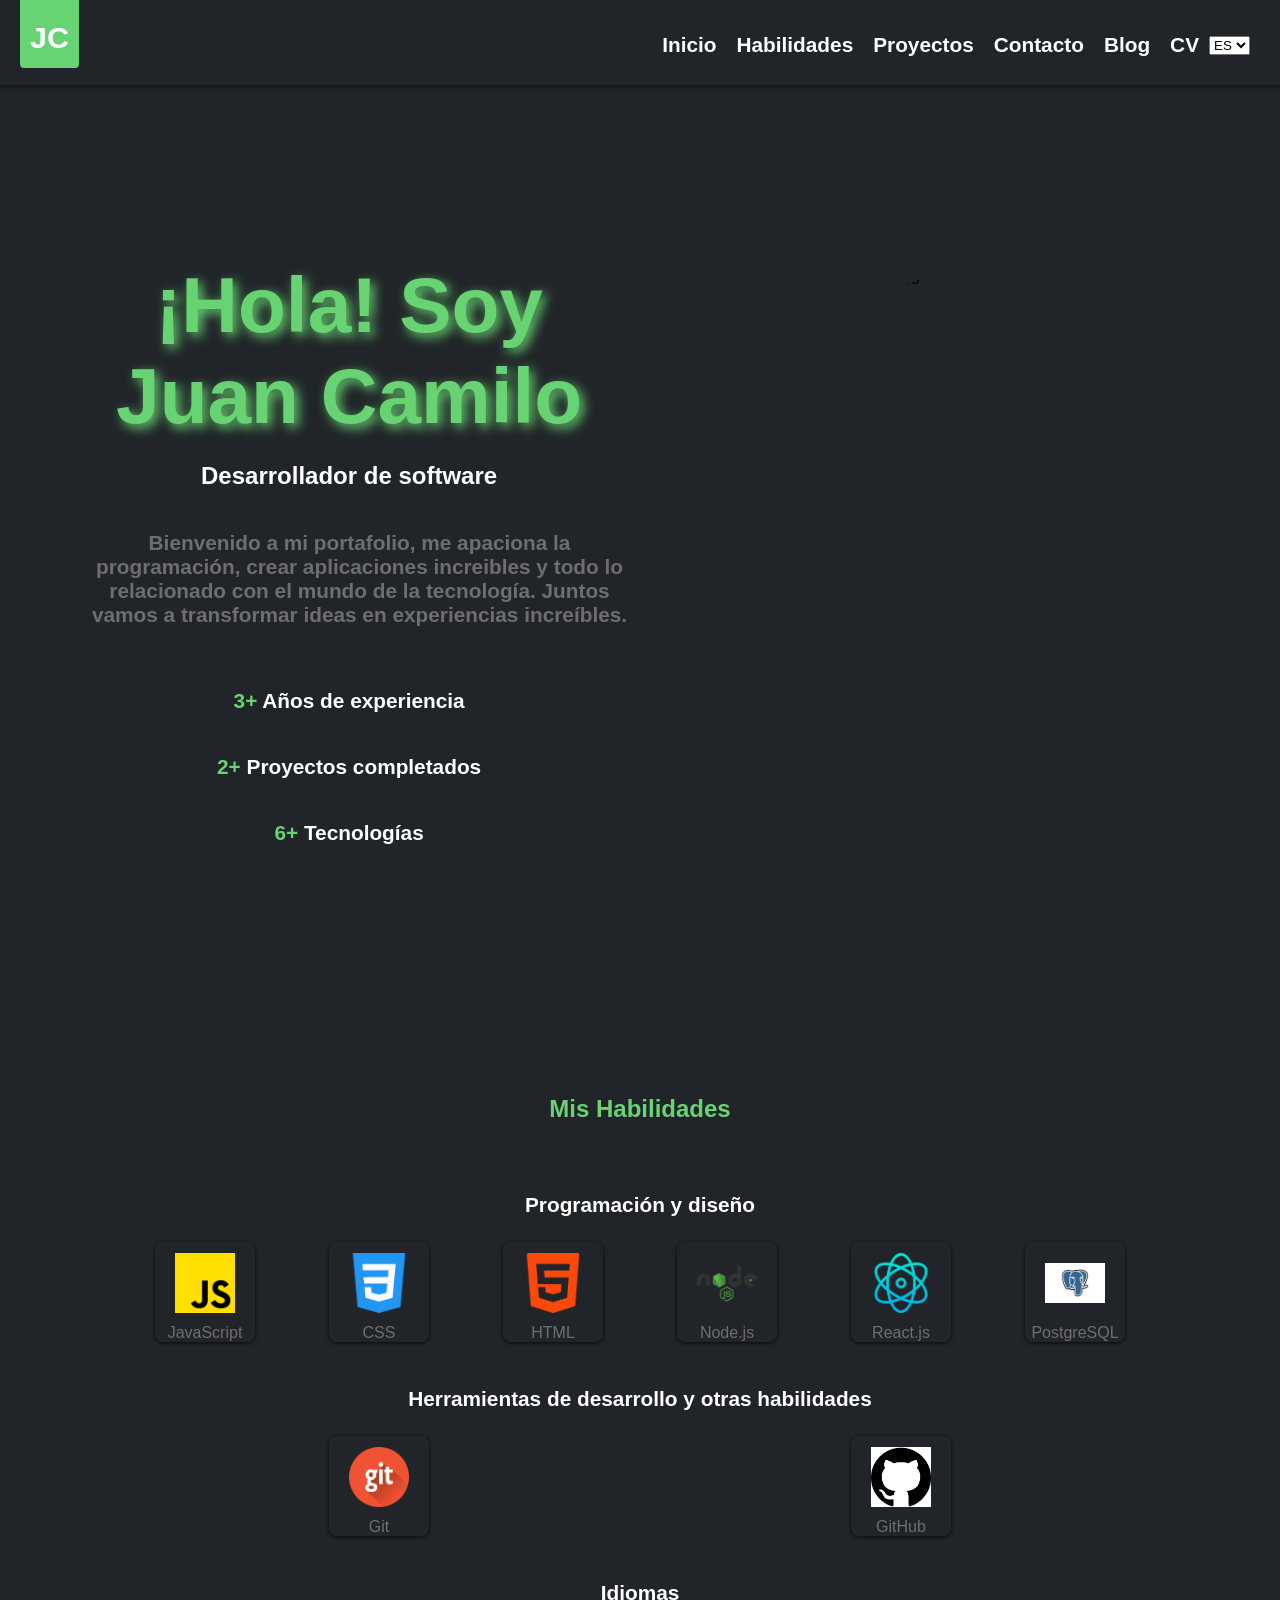
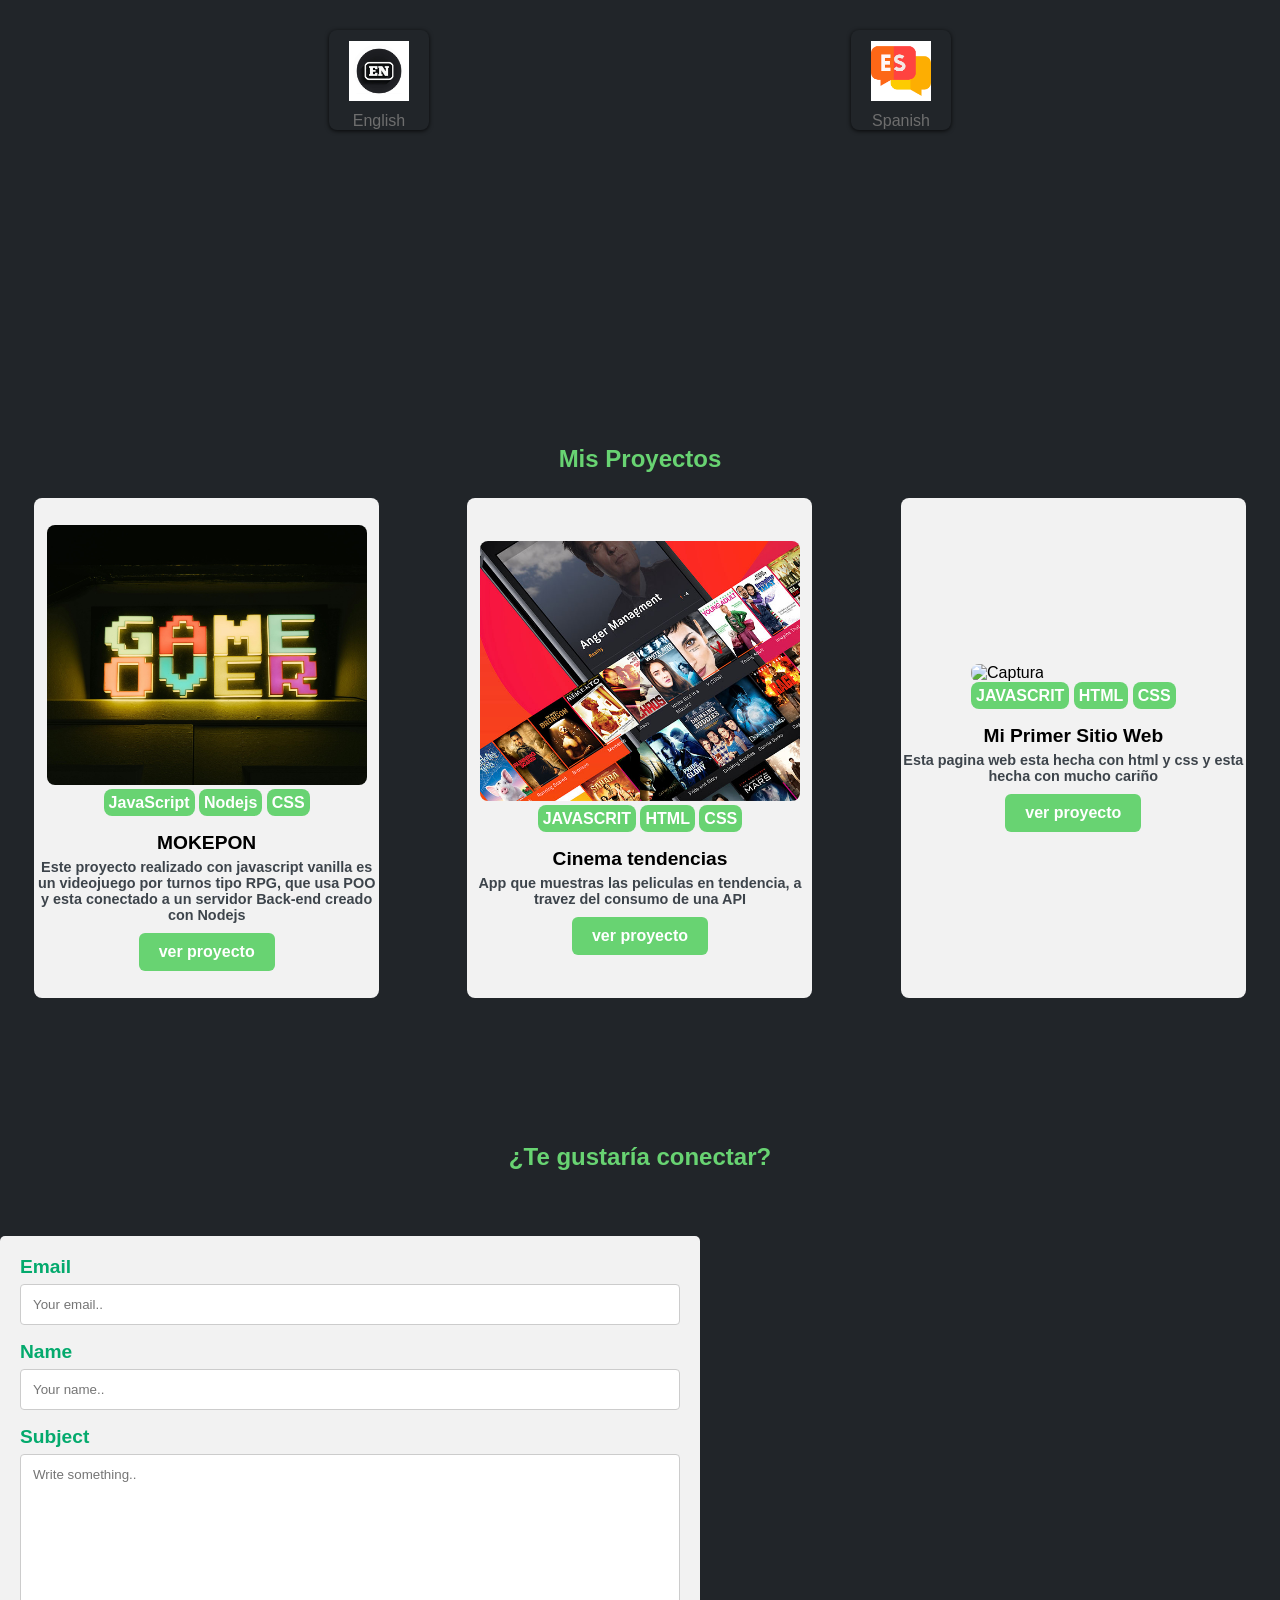
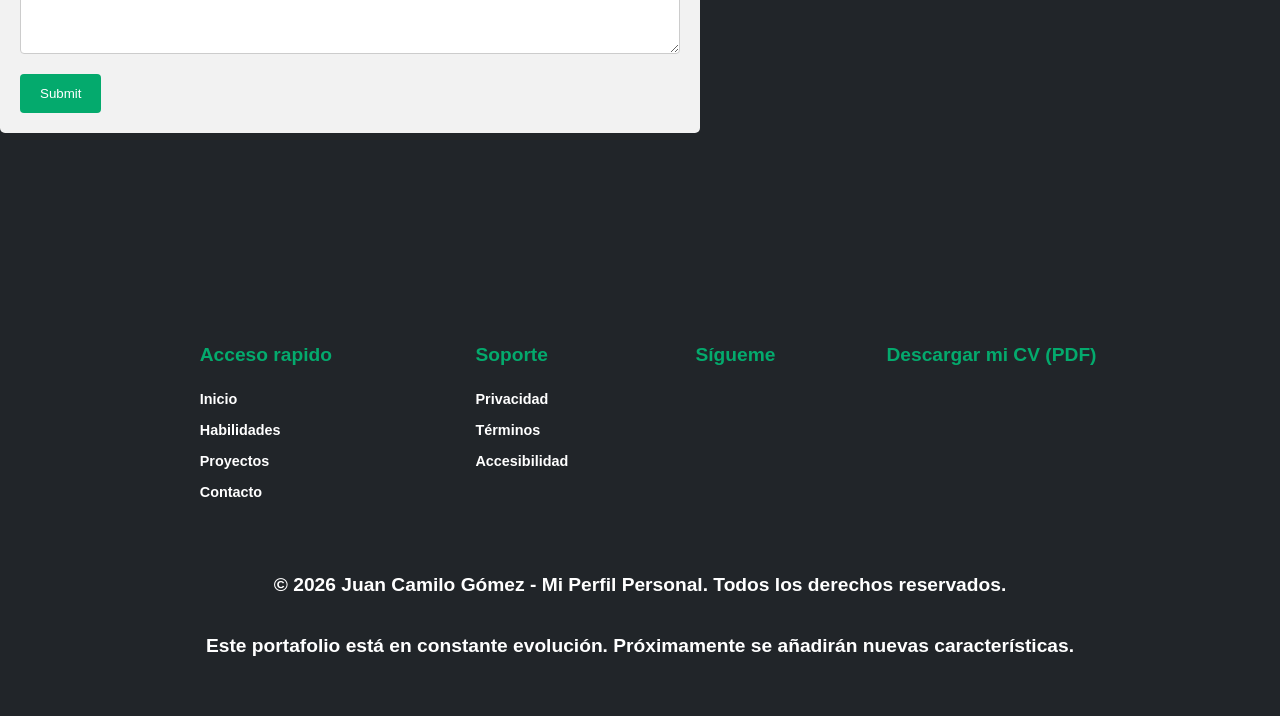
==== commit 1711b634: "prueba para githubpages" ====
--- a/index.html
+++ b/index.html
@@ -61,6 +61,7 @@
           <li><a href="#habilidades" onclick="myFunction(this)">Habilidades</a></li>
           <li><a href="#proyectos" onclick="myFunction(this)">Proyectos</a></li>
           <li><a href="#contacto" onclick="myFunction(this)">Contacto</a></li>
+          <li><a href="blog.html" onclick="myFunction(this)">Blog</a></li>
           <li>
             <div class="header-actions">
               <a class="cv" href="/assets/documents/cv-Juan-Camilo.pdf" download aria-label="Descargar CV en PDF">
@@ -176,38 +177,33 @@
           </div>
           <span>Spanish</span>
         </div>
-        <div class="div-icon">
-          <div class="div-card-icon hebreo">
-          </div>
-          <span>Hebrew</span>
-        </div>
       </div>
     </section>
 
     <section class="projects" id="proyectos" aria-labelledby="projects-titulo">
       <h2 id="projects-titulo">Mis Proyectos</h2>
       <div class="article-container">
+
         <article>
           <figure>
             <picture>
-              <img class="img-figure"
-                src="./img/game-over.jpg"
-                alt="Captura" loading="lazy">
+              <img class="img-figure" src="./img/game-over.jpg" alt="Captura" loading="lazy">
             </picture>
             <figcaption><span>JavaScript</span> <span>Nodejs</span> <span>CSS</span> </figcaption>
           </figure>
           <h3>MOKEPON</h3>
           <p>
-            Este proyecto realizado con javascript vanilla es un videojuego por turnos tipo RPG, que usa POO y esta conectado a un servidor Back-end creado con Nodejs 
+            Este proyecto realizado con javascript vanilla es un videojuego por turnos tipo RPG, que usa POO y esta
+            conectado a un servidor Back-end creado con Nodejs
           </p>
-          <a href="https://juancamilogomezalvarez.github.io/mokepon/public/index.html" class="btn-article">ver proyecto</a>
+          <a href="https://juancamilogomezalvarez.github.io/mokepon/public/index.html" class="btn-article">ver
+            proyecto</a>
         </article>
+
         <article>
           <figure>
             <picture>
-              <img class="img-figure"
-                src="./img/movieApp.jpg"
-                alt="Captura" loading="lazy">
+              <img class="img-figure" src="./img/movieApp.jpg" alt="Captura" loading="lazy">
             </picture>
             <figcaption><span>JAVASCRIT</span> <span>HTML</span> <span>CSS</span> </figcaption>
           </figure>
@@ -217,6 +213,7 @@
           </p>
           <a href="https://juancamilogomezalvarez.github.io/Movie-App/" class="btn-article">ver proyecto</a>
         </article>
+
         <article>
           <figure>
             <picture>
@@ -304,7 +301,7 @@
       <div class="footer-div-final">
         <p>&copy; 2026 Juan Camilo Gómez - Mi Perfil Personal. Todos los derechos reservados.</p>
         <p>
-          Este portafolio esta en constante cambio y evolucion, algunas caracteristicas vendran pronto.
+          Este portafolio está en constante evolución. Próximamente se añadirán nuevas características.
         </p>
       </div>
     </section>
--- a/style.css
+++ b/style.css
@@ -370,13 +370,12 @@
   }
 
   .projects {
+    margin-top: 50px;
     padding-top: 100px;
-    ;
   }
 
   .projects figure {
     margin: 0 auto;
-
   }
 
   .projects h2 {
@@ -404,9 +403,9 @@
     min-width: 320px;
     max-width: 345px;
     height: 500px;
-    background-color: white;
+    background-color: #f2f2f2;
     border-radius: 8px;
-    box-shadow: 3px 3px 10px rgb(104, 211, 114);
+    /* box-shadow: 3px 3px 10px rgb(104, 211, 114); */
   }
 
   article:hover {
@@ -604,6 +603,38 @@
     font-size: 1.6em;
   }
 
+  .posts figure {
+    margin: 0 auto;
+  }
+
+  .posts h2 {
+    color: rgb(104, 211, 114);
+    padding: 25px 0;
+    margin: 0;
+    animation: pulse 3s ease-in-out infinite;
+  }
+
+  .posts h3 {
+    color: rgb(104, 211, 114);
+    margin: 0;
+  }
+
+  .hero-post{
+    height: 100%;
+  }
+
+  .hero-post h3{
+    color: white;
+    font-size: 1.2em;
+    font-weight: bold;
+    text-align: center;
+  }
+
+  .hero-post img {
+    border-radius: 5%;
+  }
+
+
 }
 
 
@@ -695,6 +726,21 @@
     width: 80%;
     margin: 0 auto;
   }
+
+  .hero-post{
+    height: 100%;
+  }
+   .hero-post p {
+    width: 100%;
+  }
+
+  .hero-post img {
+    width: 400px;
+    height: 400px;
+    border-radius: 5%;
+  }
+
+ 
 }
 
 @media (min-width: 1440px) {
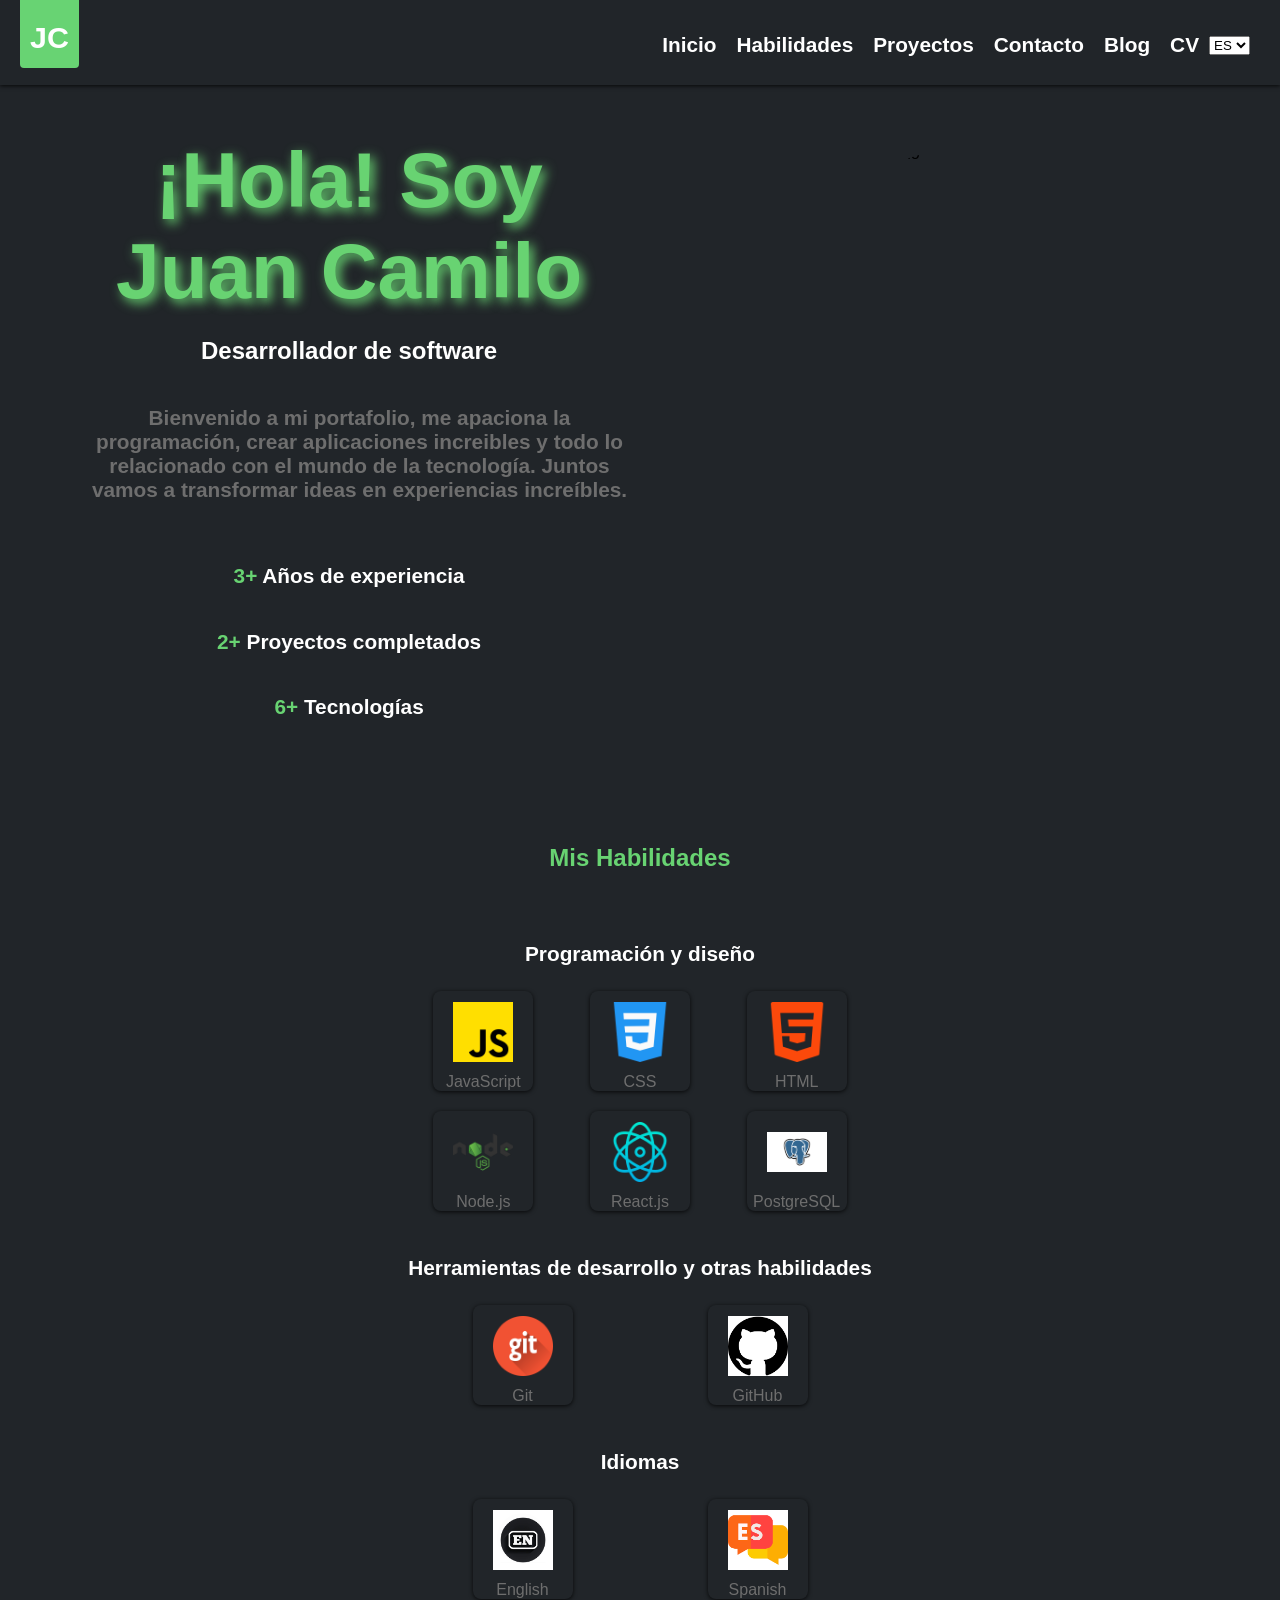
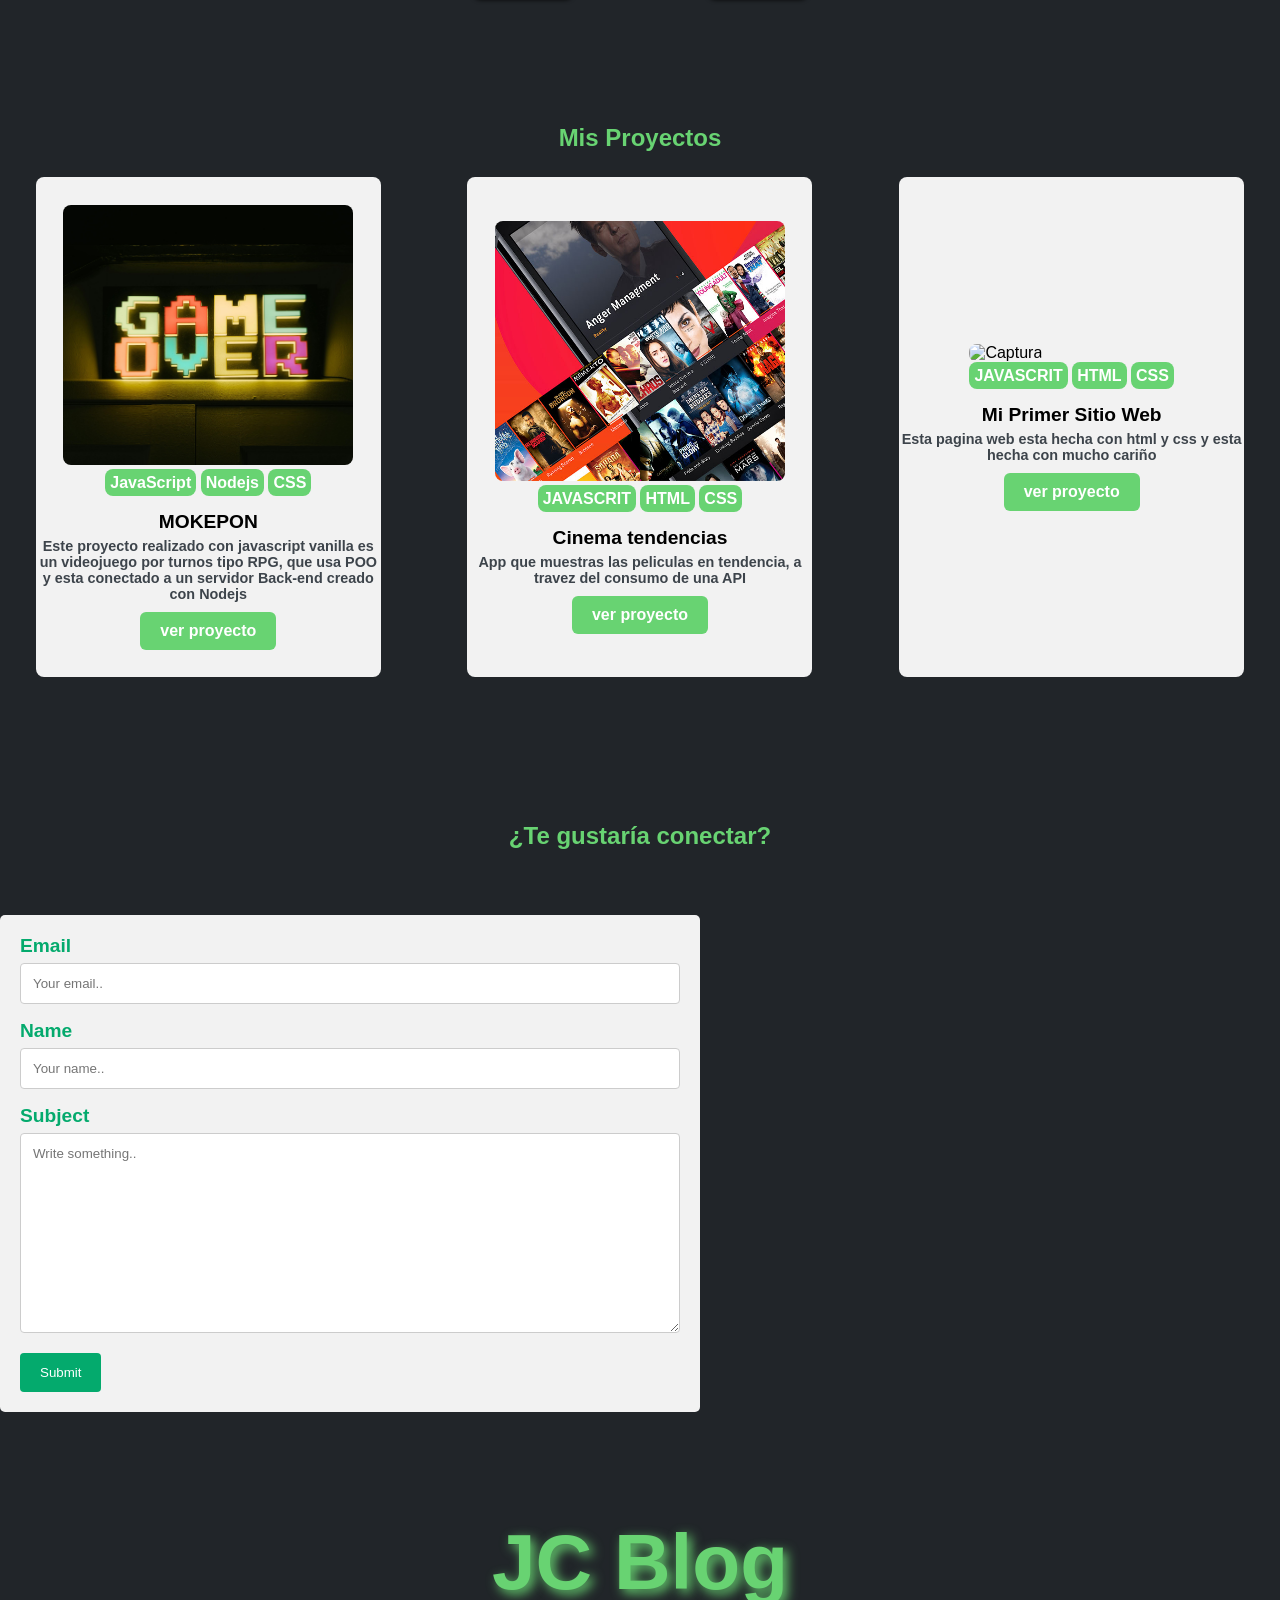
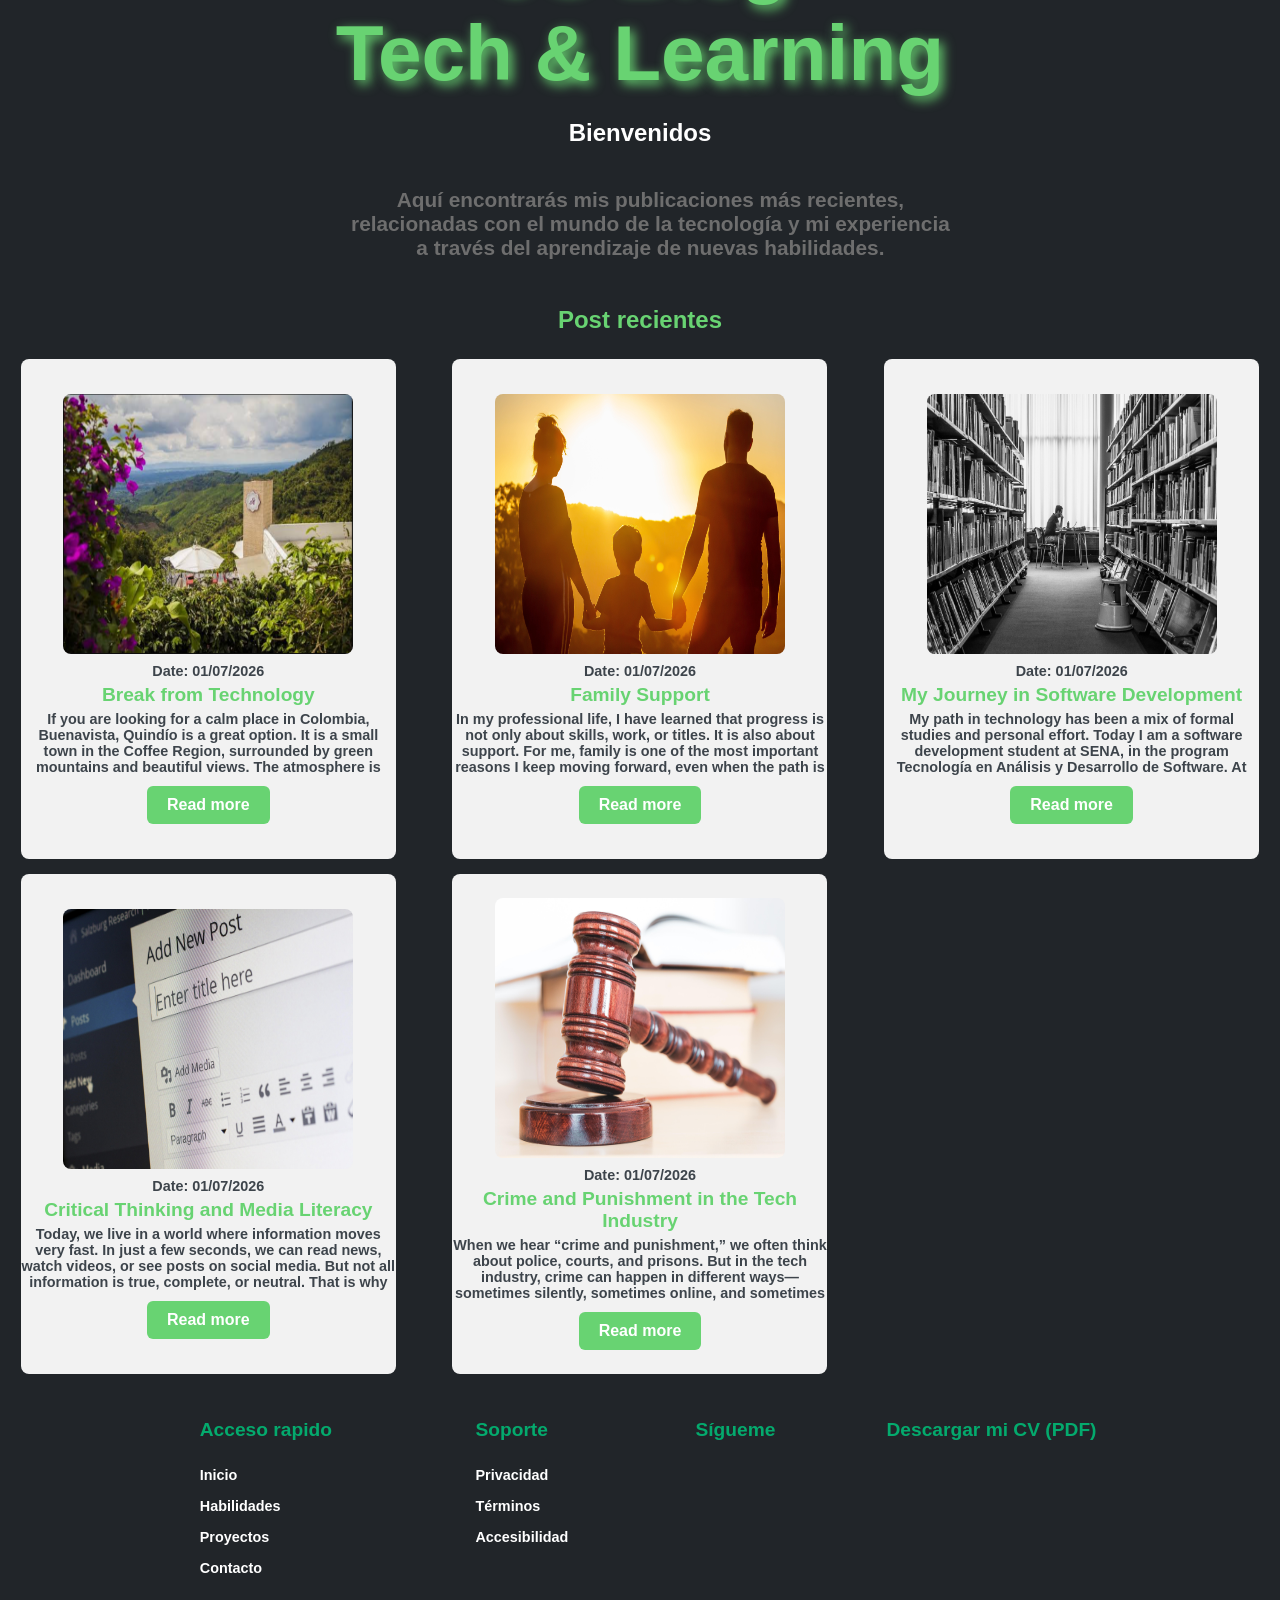
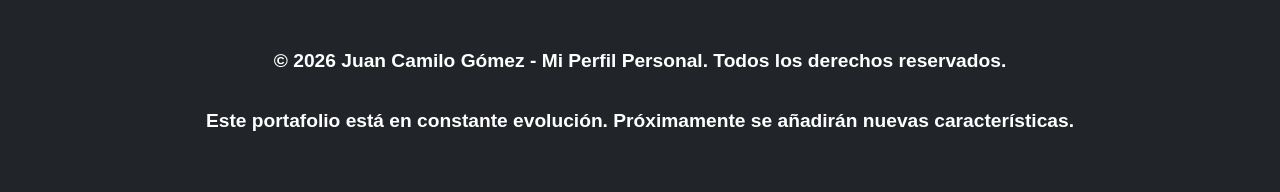
==== commit eabe8784: "iniciando cambios para single page app" ====
--- a/index.html
+++ b/index.html
@@ -117,7 +117,7 @@
 
     </section>
 
-    <section class="skills" id="habilidades" aria-labelledby="skills-titulo">
+    <section class="skills" id="habilidades" aria-labelledby="skills-title">
       <h2 id="skills-titulo">Mis Habilidades</h2>
       <h3>Programación y diseño</h3>
       <div class="icon-container">
@@ -180,11 +180,11 @@
       </div>
     </section>
 
-    <section class="projects" id="proyectos" aria-labelledby="projects-titulo">
+    <section class="projects" id="proyectos" aria-labelledby="projects-title">
       <h2 id="projects-titulo">Mis Proyectos</h2>
       <div class="article-container">
 
-        <article>
+        <article class="projects-article">
           <figure>
             <picture>
               <img class="img-figure" src="./img/game-over.jpg" alt="Captura" loading="lazy">
@@ -200,7 +200,7 @@
             proyecto</a>
         </article>
 
-        <article>
+        <article class="projects-article">
           <figure>
             <picture>
               <img class="img-figure" src="./img/movieApp.jpg" alt="Captura" loading="lazy">
@@ -214,7 +214,7 @@
           <a href="https://juancamilogomezalvarez.github.io/Movie-App/" class="btn-article">ver proyecto</a>
         </article>
 
-        <article>
+        <article class="projects-article">
           <figure>
             <picture>
               <img class="img-figure"
@@ -234,7 +234,7 @@
 
     </section>
 
-    <section class="contact" id="contacto" aria-labelledby="cta-titulo">
+    <section class="contact" id="contacto" aria-labelledby="cta-title">
       <h2 id="cta-titulo">¿Te gustaría conectar?</h2>
       <div class="contact-container">
         <form action="/action_page.php">
@@ -250,6 +250,115 @@
           <input type="submit" value="Submit">
         </form>
       </div>
+    </section>
+
+    <section class="blog" id="blog" aria-labelledby="blog-title">
+      <div class="hero" id="hero" aria-labelledby="hero-titulo">
+        <div class="hero__presentacion">
+          <div class="hero__presentacion--introduccion">
+            <h1 id="hero-titulo">JC Blog <br> Tech & Learning </h1>
+            <h2>Bienvenidos</h2>
+            <p>
+              Aquí encontrarás mis publicaciones más recientes,
+              relacionadas con el mundo de la tecnología y mi experiencia a través del aprendizaje de nuevas
+              habilidades.
+            </p>
+          </div>
+        </div>
+      </div>
+      <div class="posts" id="post" aria-labelledby="posts-titulo">
+        <h2 id="projects-titulo">Post recientes</h2>
+        <div class="article-container">
+
+          <article class="blog-article">
+            <figure>
+              <picture>
+                <img class="img-figure" src="./img/BuenaVista.png" alt="Captura" loading="lazy">
+              </picture>
+            </figure>
+            <p>Date: 01/07/2026</p>
+            <h3>Break from Technology</h3>
+            <p>
+              If you are looking for a calm place in Colombia, Buenavista, Quindío is a great option. It is a small town
+              in the Coffee Region, surrounded by green mountains and beautiful views. The atmosphere is slow and
+              peaceful, so it feels easy to breathe, rest, and enjoy the moment.
+            </p>
+            <a href="buenaVista.html" class="btn-article">Read more</a>
+          </article>
+
+          <article class="blog-article">
+            <figure>
+              <picture>
+                <img class="img-figure" src="./img/familia-blog.jpg" alt="Captura" loading="lazy">
+              </picture>
+            </figure>
+            <p>Date: 01/07/2026</p>
+            <h3>Family Support</h3>
+            <p>
+              In my professional life, I have learned that progress is not only about skills, work, or titles. It is
+              also
+              about support. For me, family is one of the most important reasons I keep moving forward, even when the
+              path
+              is difficult.
+            </p>
+            <a href="familia-blog.html" class="btn-article">Read more</a>
+          </article>
+
+          <article class="blog-article">
+            <figure>
+              <picture>
+                <img class="img-figure" src="./img/estudiando.jpg" alt="Imagen de wal_172619 en Pixabay" loading="lazy">
+              </picture>
+            </figure>
+            <p>Date: 01/07/2026</p>
+            <h3>My Journey in Software Development</h3>
+            <p>
+              My path in technology has been a mix of formal studies and personal effort. Today I am a software
+              development student at SENA, in the program Tecnología en Análisis y Desarrollo de Software. At the same
+              time, I also learn on my own through online resources. This combination has helped me grow step by step.
+            </p>
+            <a href="aprendizaje-blog.html" class="btn-article">Read more</a>
+          </article>
+
+          <article class="blog-article">
+            <figure>
+              <picture>
+                <img class="img-figure" src="./img/pensamiento-critico.jpg" alt="Imagen de pixelcreatures en Pixabay"
+                  loading="lazy">
+              </picture>
+            </figure>
+            <p>Date: 01/07/2026</p>
+            <h3>Critical Thinking and Media Literacy</h3>
+            <p>
+              Today, we live in a world where information moves very fast. In just a few seconds, we can read news,
+              watch
+              videos, or see posts on social media. But not all information is true, complete, or neutral. That is why
+              critical thinking and media literacy are important—especially in the tech industry.</p>
+            <a href="literacy-blog.html" class="btn-article">Read more</a>
+          </article>
+
+          <article class="blog-article">
+            <figure>
+              <picture>
+                <img class="img-figure" src="./img/crimeYcastigo.jpg" alt="Imagen de VBlock en Pixabay" loading="lazy">
+              </picture>
+            </figure>
+            <p>Date: 01/07/2026</p>
+            <h3>Crime and Punishment in the Tech Industry</h3>
+            <p>
+              When we hear “crime and punishment,” we often think about police, courts, and prisons. But in the tech
+              industry, crime can happen in different ways—sometimes silently, sometimes online, and sometimes across
+              many
+              countries. The idea of punishment also changes: it can be legal, financial, or even social.</p>
+            <a href="crimen-castigo-blog.html" class="btn-article">Read more</a>
+          </article>
+        </div>
+      </div>
+
+    </section>
+
+    <section class="productivity" id="productividad" aria-labelledby="productivity-title">
+
     </section>
 
   </main>
--- a/style.css
+++ b/style.css
@@ -5,15 +5,17 @@
 
 }
 
-@keyframes pulse{
-  0%{
+@keyframes pulse {
+  0% {
     transform: scale(1);
   }
-  50%{
-    
+
+  50% {
+
     text-shadow: 4px 4px 12px rgb(104, 211, 114);
   }
-  100%{
+
+  100% {
     transform: scale(1);
   }
 }
@@ -156,7 +158,7 @@
     display: flex;
     flex-direction: column;
     justify-content: space-around;
-    height: 100vh;
+    /* height: 100vh; */
   }
 
   .hero__presentacion {
@@ -179,10 +181,10 @@
     font-weight: bold;
     text-shadow: 4px 4px 12px rgb(104, 211, 114);
     text-align: center;
-    
-  }
-
-  h1:hover{
+
+  }
+
+  h1:hover {
     animation: pulse 3s ease-in-out infinite;
   }
 
@@ -261,7 +263,7 @@
 
   .skills {
     padding-top: 100px;
-    height: 100vh;
+    /* height: 100vh; */
   }
 
   .skills h2 {
@@ -284,7 +286,7 @@
   .icon-container {
     display: grid;
     justify-items: center;
-    max-width: 1024px;
+    max-width: 450px;
     min-width: 280px;
     margin: 0 auto;
     gap: 20px;
@@ -301,7 +303,7 @@
     background-color: #212529;
     box-shadow: rgba(0, 0, 0, 0.8) 0px 1px 4px 0px;
     border-radius: 8px;
-    
+
   }
 
   .div-icon:hover {
@@ -370,7 +372,6 @@
   }
 
   .projects {
-    margin-top: 50px;
     padding-top: 100px;
   }
 
@@ -392,11 +393,11 @@
     min-width: 320px;
     margin: 0 auto;
     grid-template-columns: repeat(auto-fit, minmax(320px, 1fr));
-    gap: 20px;
+    gap: 15px;
     padding-bottom: 20px;
   }
 
-  article {
+  .projects-article {
     display: flex;
     justify-content: center;
     flex-direction: column;
@@ -408,12 +409,27 @@
     /* box-shadow: 3px 3px 10px rgb(104, 211, 114); */
   }
 
+  .blog-article{
+    display: flex;
+    justify-content: center;
+    flex-direction: column;
+    min-width: 320px;
+    max-width: 90%;
+    height: 200px;
+    background-color: #f2f2f2;
+    border-radius: 8px;
+  }
+
+  .blog-article figure{
+    display: none;
+  }
+
   article:hover {
     box-shadow: 3px 3px 20px rgb(67, 221, 83);
   }
 
   .img-figure {
-    width: 320px;
+    width: 290px;
     height: 260px;
     margin: 0 auto;
     border-radius: 8px;
@@ -463,12 +479,12 @@
     border: none;
   }
 
-  .btn-article:hover{
-    background-color:#04AA6D ;
+  .btn-article:hover {
+    background-color: #04AA6D;
   }
 
   .contact {
-    height: 100vh;
+    /* height: 100vh; */
     padding-top: 100px;
   }
 
@@ -534,21 +550,21 @@
     font-weight: bold;
   }
 
-  footer{
+  footer {
     display: flex;
     flex-direction: column;
     justify-content: center;
     align-content: space-between;
   }
 
-  .footer-div{
+  .footer-div {
     display: flex;
     justify-content: space-evenly;
     width: 90%;
     margin: 0 auto;
   }
 
-  .footer-div-final{
+  .footer-div-final {
     display: flex;
     flex-direction: column;
     justify-content: center;
@@ -561,45 +577,45 @@
     padding: 40px 0;
   }
 
-  .enlaces-footer h4{
+  .enlaces-footer h4 {
     color: #04AA6D;
     font-size: 1.2rem;
     font-weight: bold;
     animation: pulse 3s ease-in-out infinite;
   }
 
-  .enlaces-footer{
+  .enlaces-footer {
     display: flex;
     flex-direction: column;
     list-style-type: none;
     margin: 0 auto;
     padding: 0;
-    text-align:left;
-    
-  }
-
-  .enlaces-footer a{
+    text-align: left;
+
+  }
+
+  .enlaces-footer a {
     color: white;
     font-size: 0.9rem;
     font-weight: bold;
     margin-bottom: 15px;
   }
 
-  .enlaces-footer-fa{
-    text-align: center;
-  }
-
-   .enlaces-footer-fa a{
+  .enlaces-footer-fa {
+    text-align: center;
+  }
+
+  .enlaces-footer-fa a {
     font-size: 1.5em;
   }
 
-  .footer-div_icons{
+  .footer-div_icons {
     display: flex;
     justify-content: row;
     gap: 10px;
   }
 
-  .fa-lg{
+  .fa-lg {
     font-size: 1.6em;
   }
 
@@ -619,11 +635,11 @@
     margin: 0;
   }
 
-  .hero-post{
+  .hero-post {
     height: 100%;
   }
 
-  .hero-post h3{
+  .hero-post h3 {
     color: white;
     font-size: 1.2em;
     font-weight: bold;
@@ -721,16 +737,17 @@
     opacity: 1;
   }
 
-  .footer-section{
+  .footer-section {
     display: flex;
     width: 80%;
     margin: 0 auto;
   }
 
-  .hero-post{
+  .hero-post {
     height: 100%;
   }
-   .hero-post p {
+
+  .hero-post p {
     width: 100%;
   }
 
@@ -740,11 +757,23 @@
     border-radius: 5%;
   }
 
- 
+  .posts {
+    height: 100%;
+  }
+
+  .blog-article{
+    height: 500px;
+    ;
+  }
+
+  .blog-article figure{
+    display: flex;
+  }
 }
 
 @media (min-width: 1440px) {
-  .article-container {
-    height: 100vh;
+  
+  .posts {
+    height: 100%;
   }
 }
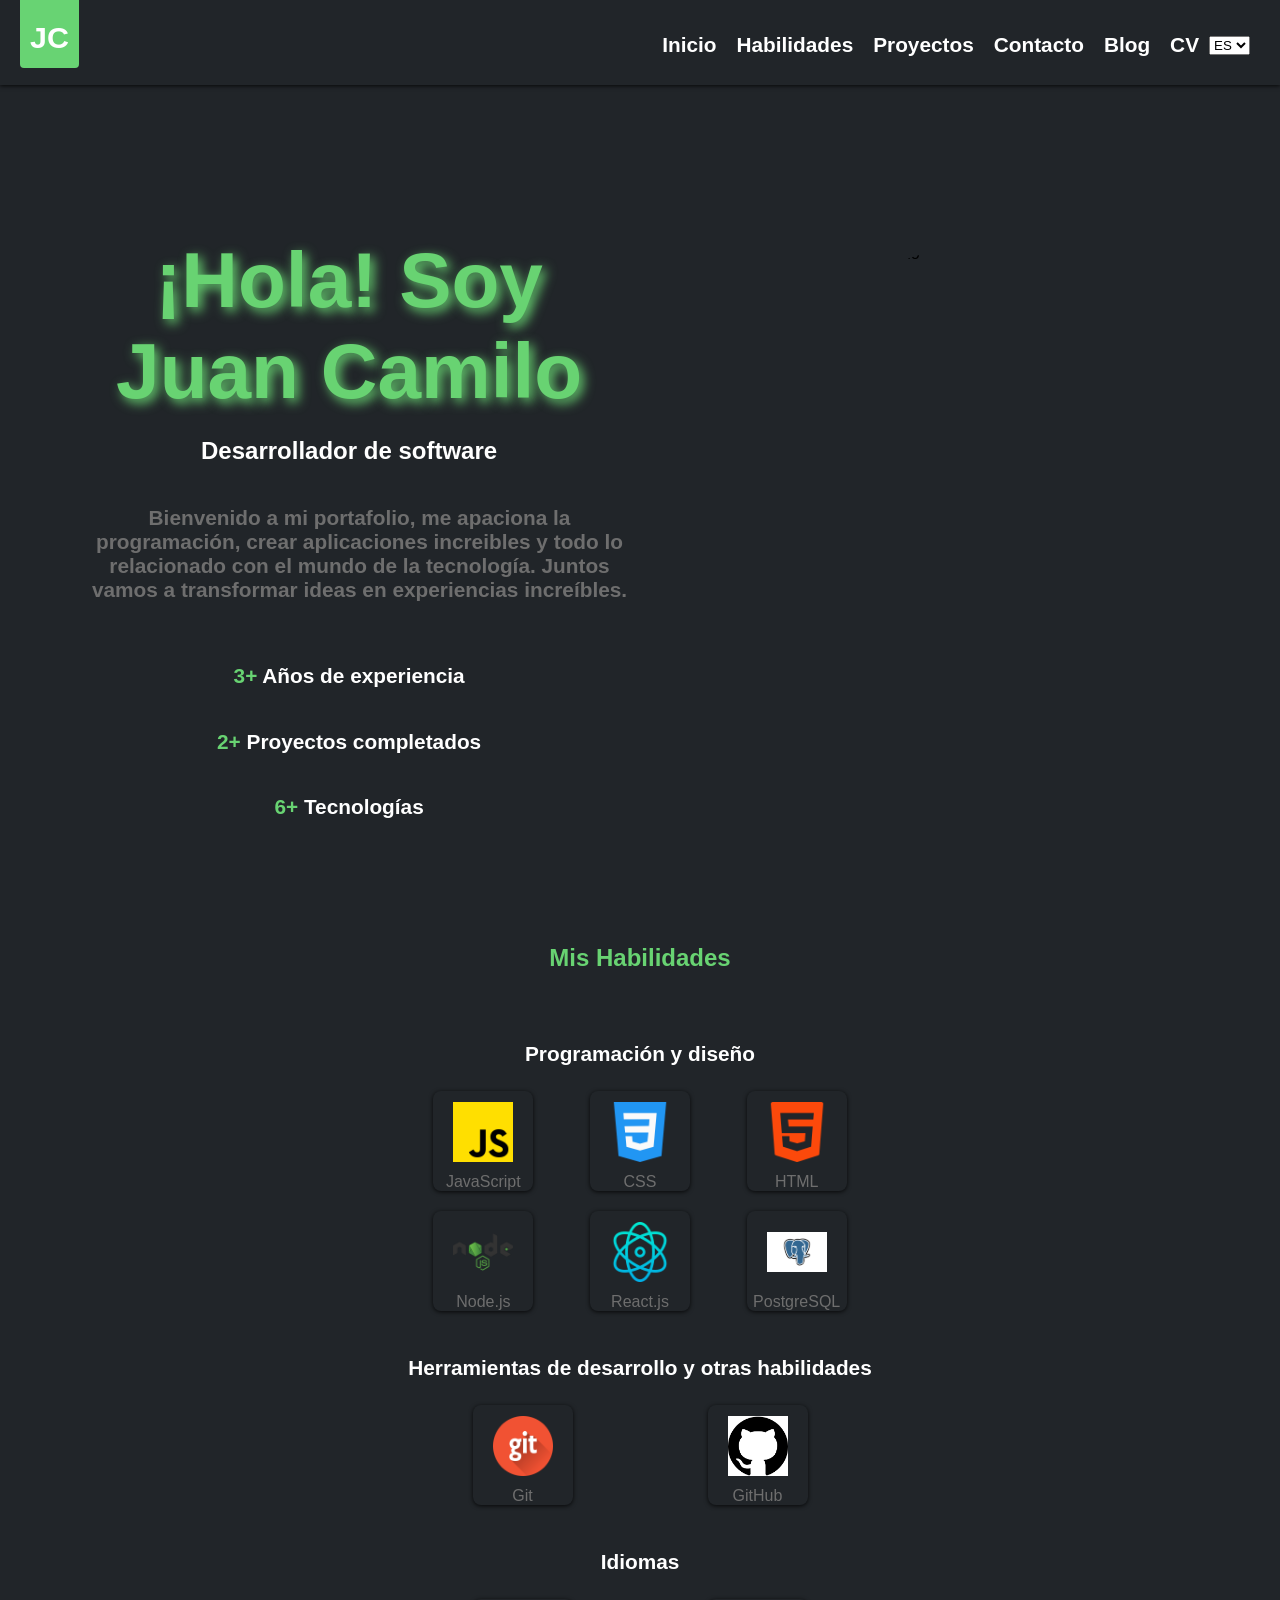
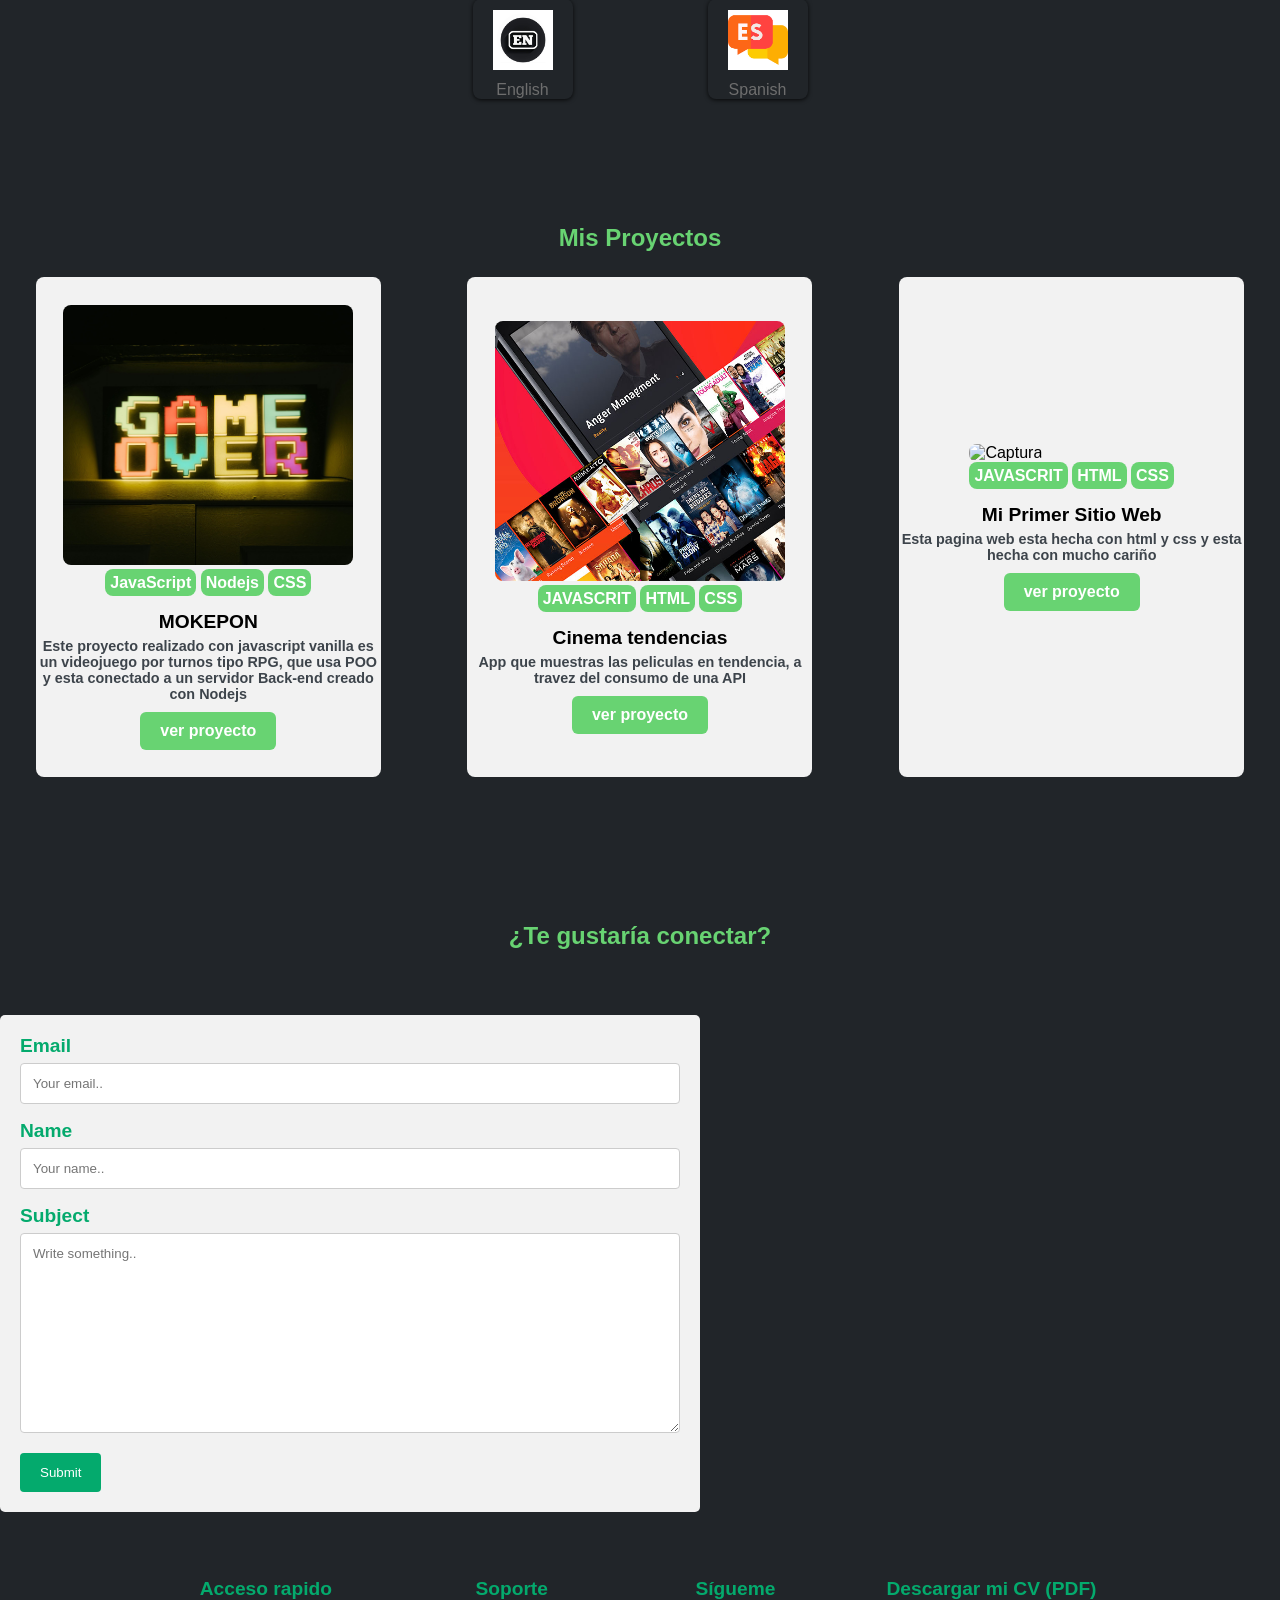
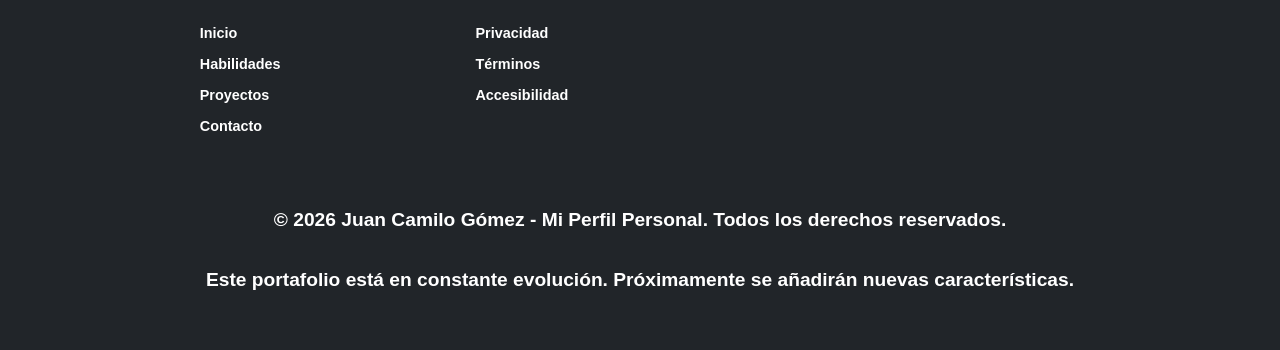
==== commit 7b33316b: "cambios en el nav y los section para navegacion" ====
--- a/index.html
+++ b/index.html
@@ -50,18 +50,18 @@
       </a>
     </div>
     <nav class="nav-container" aria-label="Navegación principal">
-      <div class="icon" id="toggle" onclick="myFunction(this)">
+      <div class="icon" id="toggleX" onclick="myFunction(this)">
         <div class="bar1"></div>
         <div class="bar2"></div>
         <div class="bar3"></div>
       </div>
       <div class="div-ul" id="ul">
         <ul class="nav-ul">
-          <li><a href="#hero" onclick="myFunction(this)" aria-current="page">Inicio</a></li>
-          <li><a href="#habilidades" onclick="myFunction(this)">Habilidades</a></li>
-          <li><a href="#proyectos" onclick="myFunction(this)">Proyectos</a></li>
-          <li><a href="#contacto" onclick="myFunction(this)">Contacto</a></li>
-          <li><a href="blog.html" onclick="myFunction(this)">Blog</a></li>
+          <li><a href=""  onclick="myFunction(this)" aria-current="page">Inicio</a></li>
+          <li><a href="#" data-target="habilidades" onclick="myFunction(this)">Habilidades</a></li>
+          <li><a href="#" data-target="proyectos" onclick="myFunction(this)">Proyectos</a></li>
+          <li><a href="#" data-target="contacto" onclick="myFunction(this)">Contacto</a></li>
+          <li><a href="#" data-target="blog" onclick="myFunction(this)">Blog</a></li>
           <li>
             <div class="header-actions">
               <a class="cv" href="/assets/documents/cv-Juan-Camilo.pdf" download aria-label="Descargar CV en PDF">
@@ -252,8 +252,8 @@
       </div>
     </section>
 
-    <section class="blog" id="blog" aria-labelledby="blog-title">
-      <div class="hero" id="hero" aria-labelledby="hero-titulo">
+    <section class="oculto blog" id="blog" aria-labelledby="blog-title">
+      <div class="hero-blog" id="hero-blog" aria-labelledby="hero-titulo">
         <div class="hero__presentacion">
           <div class="hero__presentacion--introduccion">
             <h1 id="hero-titulo">JC Blog <br> Tech & Learning </h1>
@@ -360,6 +360,8 @@
     <section class="productivity" id="productividad" aria-labelledby="productivity-title">
 
     </section>
+
+    
 
   </main>
 
@@ -418,14 +420,7 @@
 
   </footer>
 
-  <script>
-    function myFunction(x) {
-      console.log("click")
-      x.classList.toggle("change");
-      const contenedor = document.getElementById("ul")
-      contenedor.classList.toggle("div-ul")
-    }
-  </script>
+  <script src="app.js"></script>
 </body>
 
 </html>
--- a/style.css
+++ b/style.css
@@ -154,11 +154,11 @@
   }
 
   .hero {
+    margin-top: 100px;
     width: 100%;
     display: flex;
     flex-direction: column;
     justify-content: space-around;
-    /* height: 100vh; */
   }
 
   .hero__presentacion {
@@ -309,7 +309,6 @@
   .div-icon:hover {
     box-shadow: 3px 3px 10px rgb(104, 211, 114);
   }
-
 
   .div-card-icon {
     width: 60px;
@@ -409,21 +408,6 @@
     /* box-shadow: 3px 3px 10px rgb(104, 211, 114); */
   }
 
-  .blog-article{
-    display: flex;
-    justify-content: center;
-    flex-direction: column;
-    min-width: 320px;
-    max-width: 90%;
-    height: 200px;
-    background-color: #f2f2f2;
-    border-radius: 8px;
-  }
-
-  .blog-article figure{
-    display: none;
-  }
-
   article:hover {
     box-shadow: 3px 3px 20px rgb(67, 221, 83);
   }
@@ -484,7 +468,6 @@
   }
 
   .contact {
-    /* height: 100vh; */
     padding-top: 100px;
   }
 
@@ -550,6 +533,35 @@
     font-weight: bold;
   }
 
+  .blog{
+    margin-top: 100px;
+    width: 100%;
+    display: flex;
+    flex-direction: column;
+    justify-content: space-around;
+  }
+  .blog-article {
+    display: flex;
+    justify-content: center;
+    flex-direction: column;
+    min-width: 320px;
+    max-width: 90%;
+    height: 200px;
+    background-color: #f2f2f2;
+    border-radius: 8px;
+  }
+
+  .blog-article figure {
+    display: none;
+  }
+
+  .hero-blog {
+    width: 100%;
+    display: flex;
+    flex-direction: column;
+    justify-content: space-around;
+  }
+
   footer {
     display: flex;
     flex-direction: column;
@@ -652,7 +664,6 @@
 
 
 }
-
 
 @media (min-width: 880px) {
 
@@ -761,19 +772,27 @@
     height: 100%;
   }
 
-  .blog-article{
+  .blog-article {
     height: 500px;
     ;
   }
 
-  .blog-article figure{
-    display: flex;
+  .blog-article figure {
+    display: flex;
+  }
+
+  .hero-blog {
+    flex-direction: row;
   }
 }
 
 @media (min-width: 1440px) {
-  
+
   .posts {
     height: 100%;
   }
+}
+
+.oculto{
+  display: none;
 }
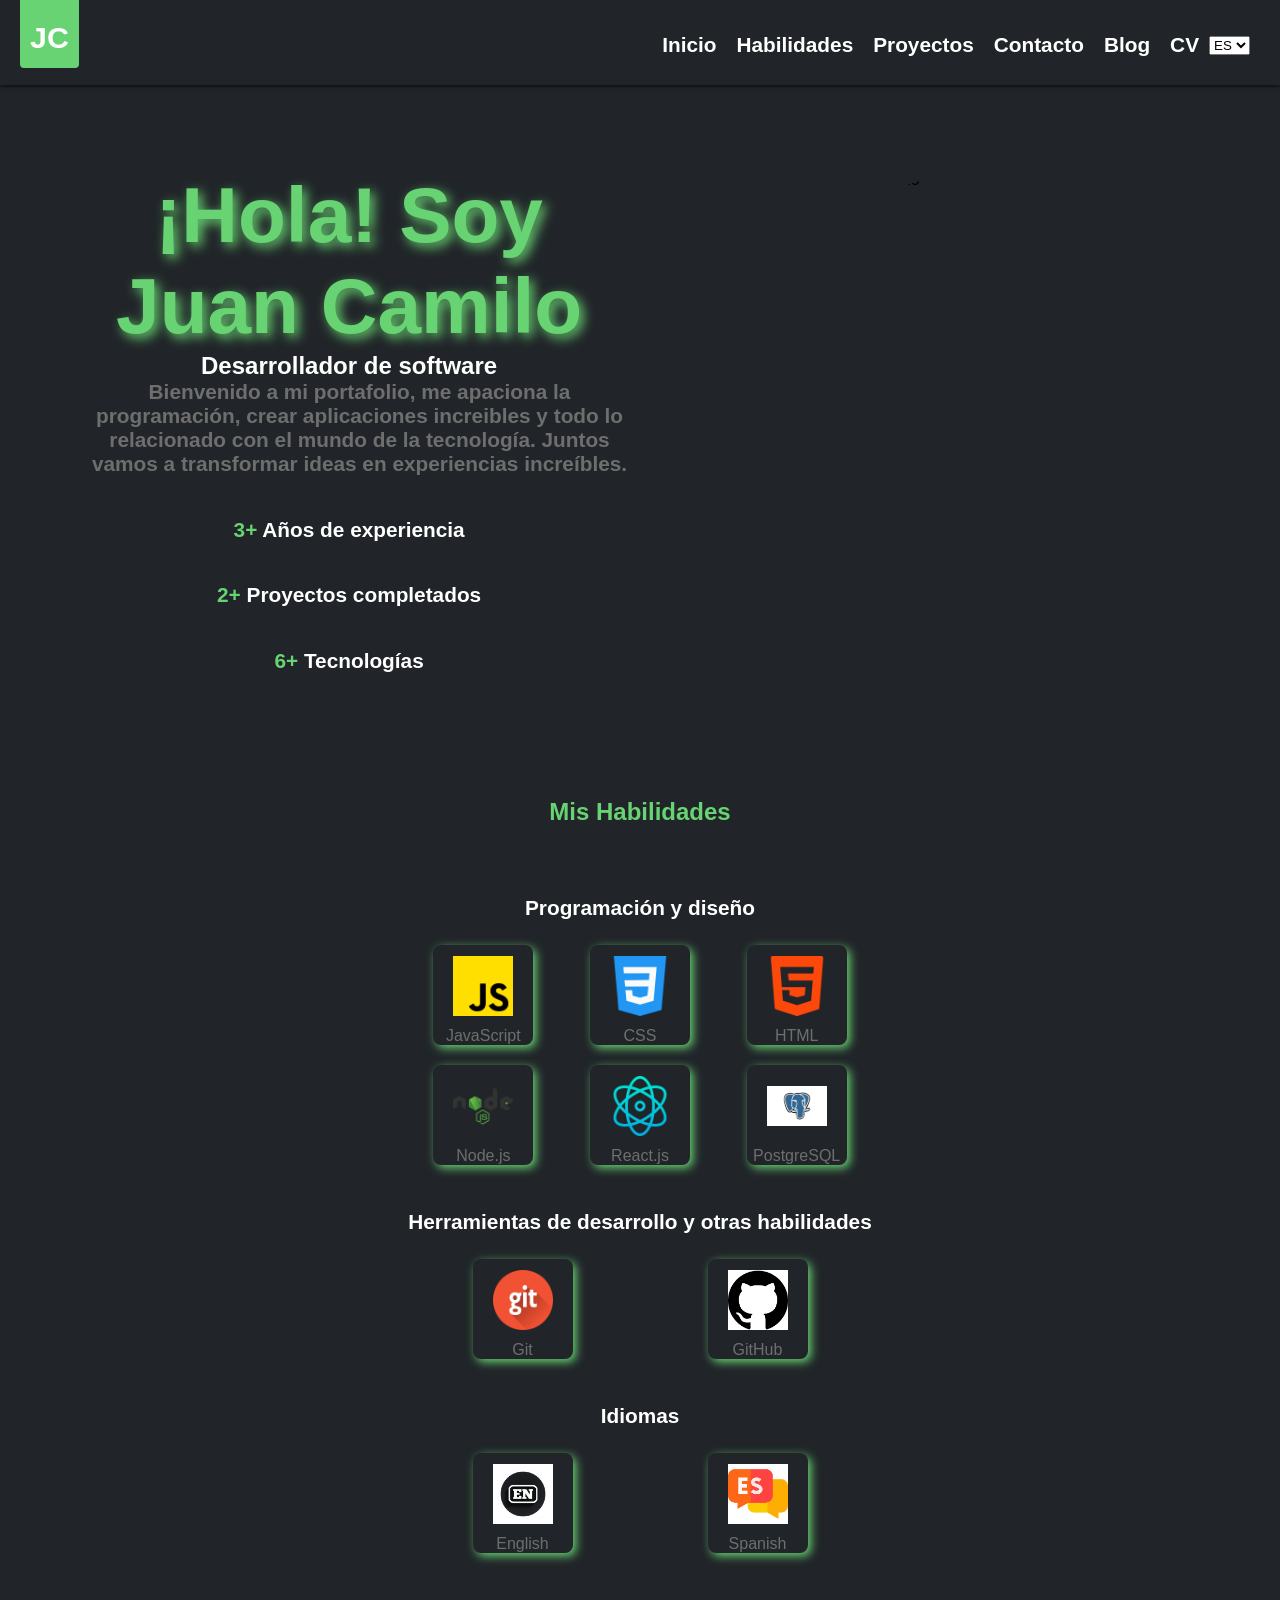
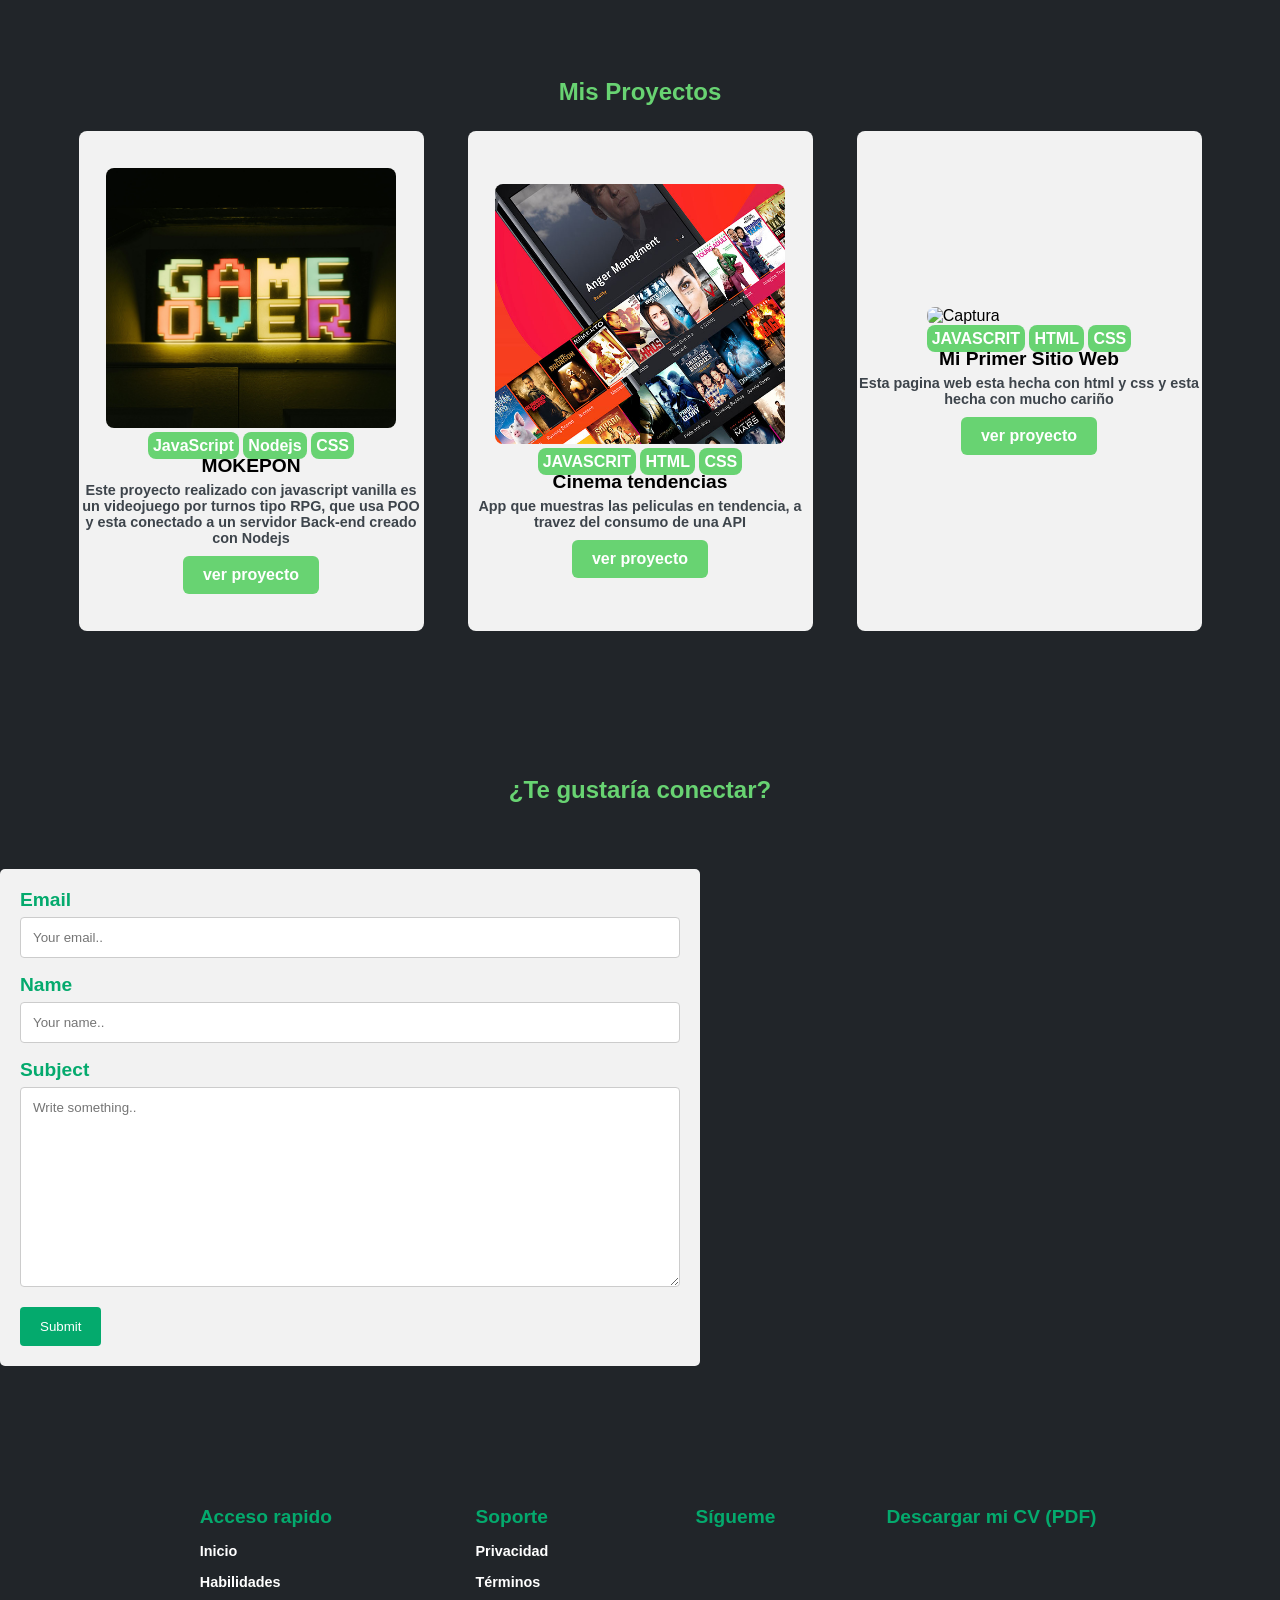
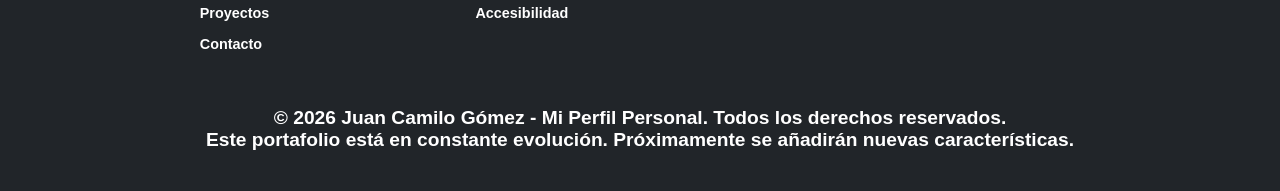
==== commit 95e0d994: "cambios en barra menu" ====
--- a/index.html
+++ b/index.html
@@ -50,7 +50,7 @@
       </a>
     </div>
     <nav class="nav-container" aria-label="Navegación principal">
-      <div class="icon" id="toggleX" onclick="myFunction(this)">
+      <div class="icon" id="barras-menu" onclick="myFunction(this)">
         <div class="bar1"></div>
         <div class="bar2"></div>
         <div class="bar3"></div>
--- a/style.css
+++ b/style.css
@@ -1,5 +1,6 @@
 * {
-
+  padding: 0;
+  margin: 0;
   box-sizing: border-box;
   font-family: "Poppins", sans-serif;
 
@@ -301,14 +302,11 @@
     width: 100px;
     height: 100px;
     background-color: #212529;
-    box-shadow: rgba(0, 0, 0, 0.8) 0px 1px 4px 0px;
+    box-shadow: 3px 3px 10px rgb(104, 211, 114);
     border-radius: 8px;
 
   }
 
-  .div-icon:hover {
-    box-shadow: 3px 3px 10px rgb(104, 211, 114);
-  }
 
   .div-card-icon {
     width: 60px;
@@ -388,8 +386,8 @@
   .article-container {
     display: grid;
     justify-items: center;
-    max-width: 1440px;
-    min-width: 320px;
+    max-width: 90%;
+    min-width: 350px;
     margin: 0 auto;
     grid-template-columns: repeat(auto-fit, minmax(320px, 1fr));
     gap: 15px;
@@ -563,6 +561,7 @@
   }
 
   footer {
+    margin-top: 100px;
     display: flex;
     flex-direction: column;
     justify-content: center;
@@ -590,6 +589,7 @@
   }
 
   .enlaces-footer h4 {
+    margin-bottom: 15px;
     color: #04AA6D;
     font-size: 1.2rem;
     font-weight: bold;
@@ -618,6 +618,7 @@
   }
 
   .enlaces-footer-fa a {
+    margin-top: 15px;
     font-size: 1.5em;
   }
 
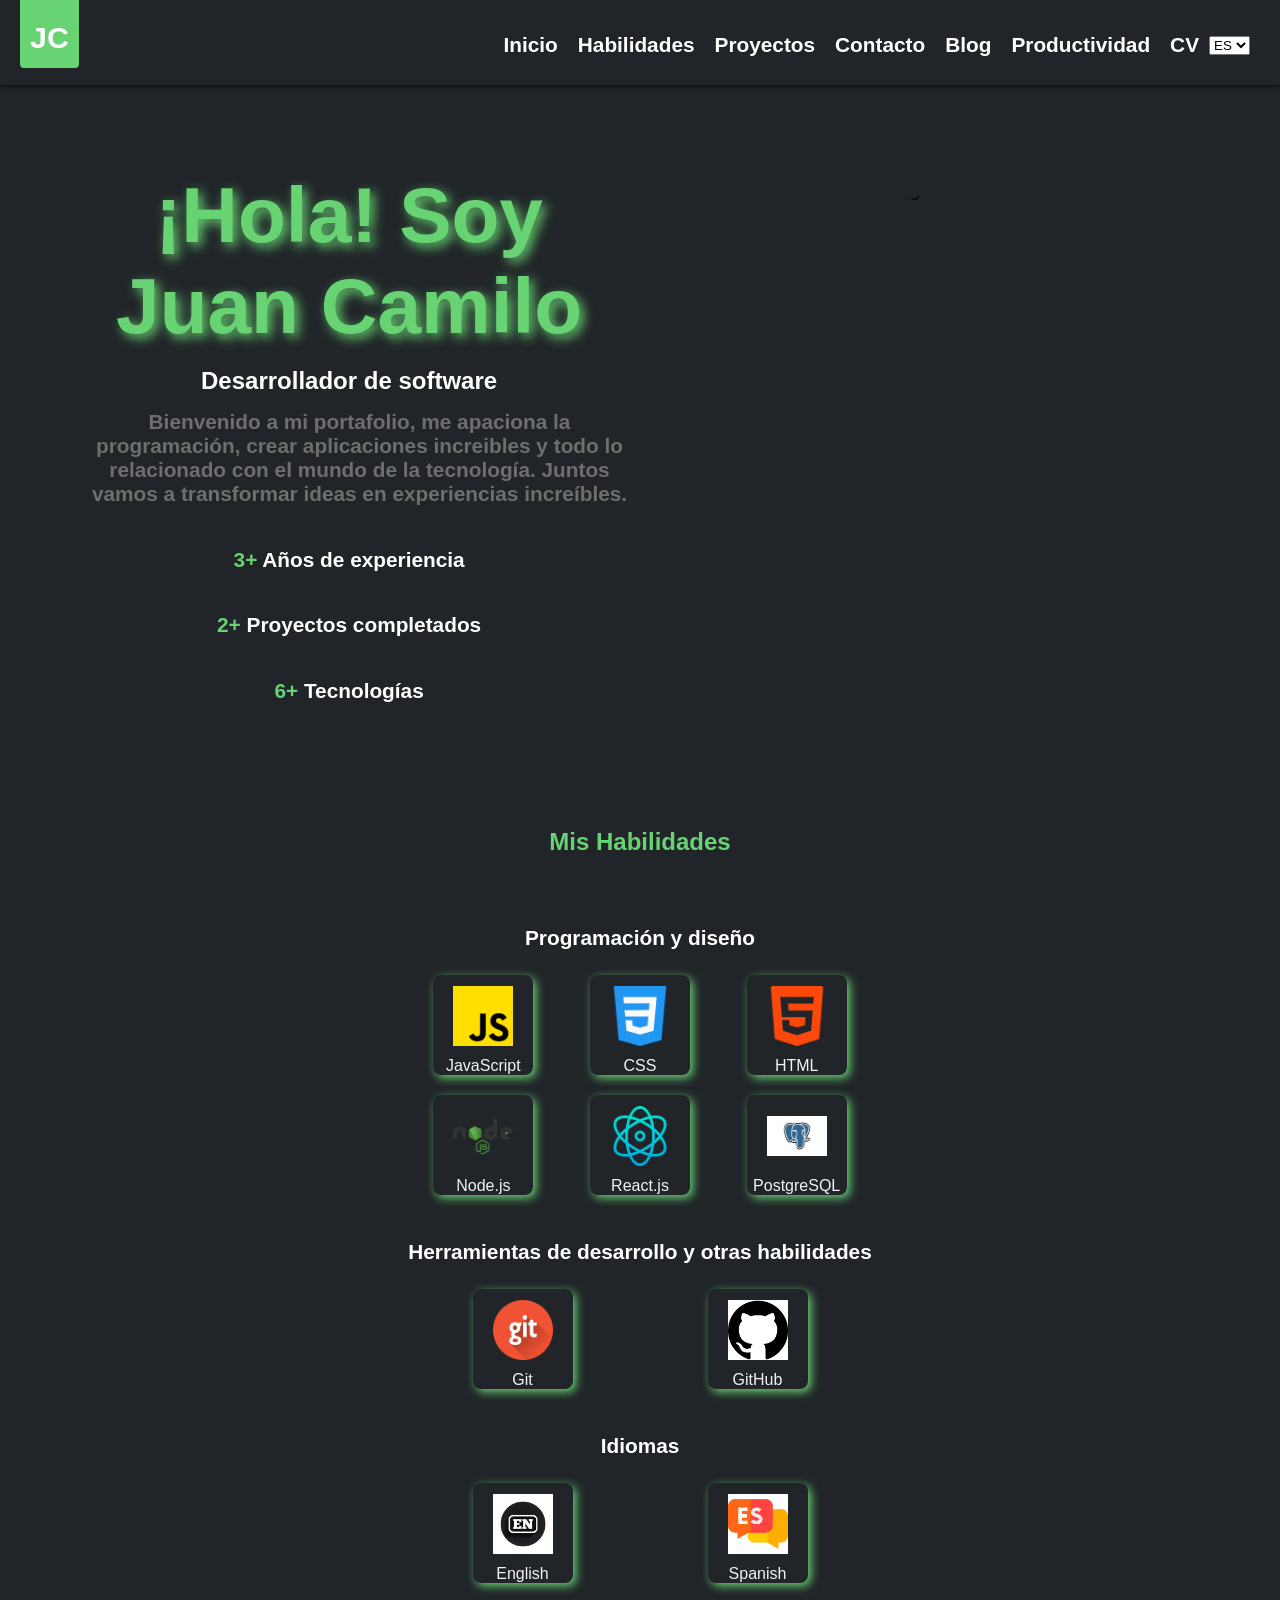
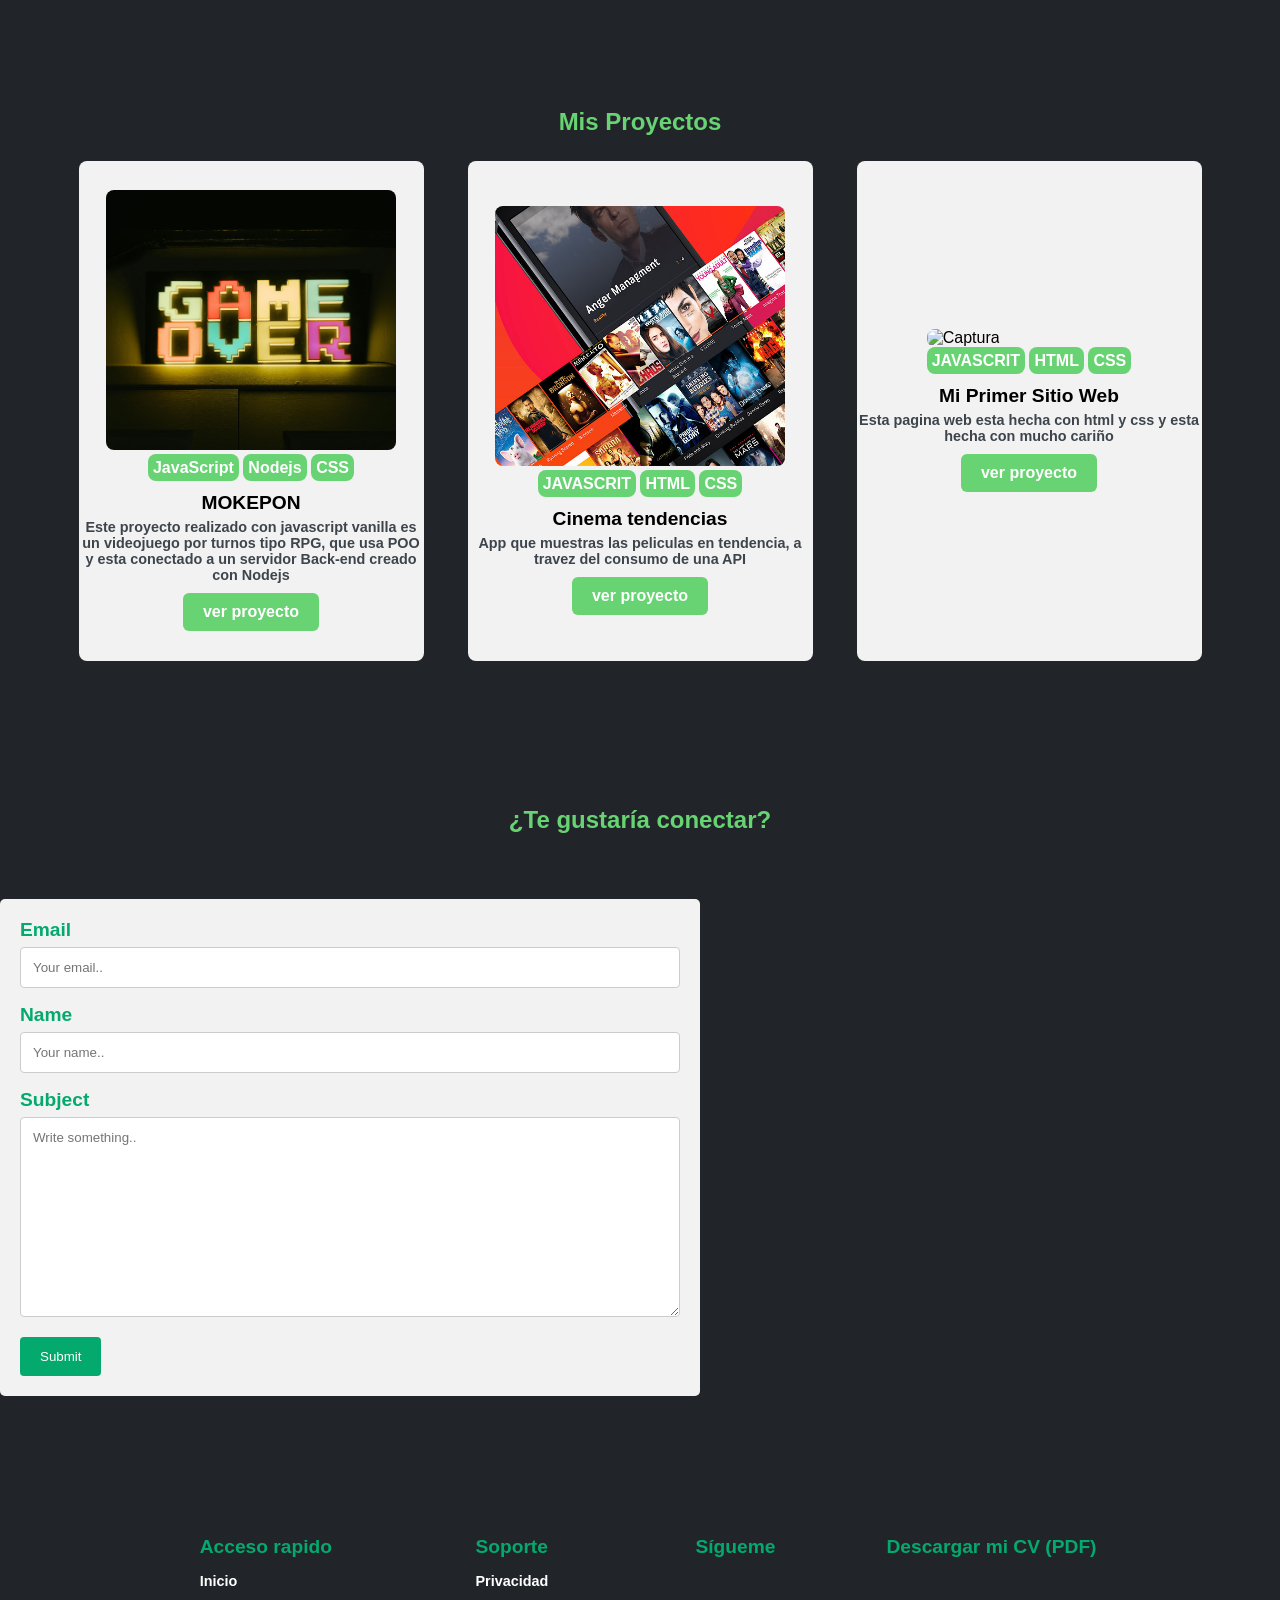
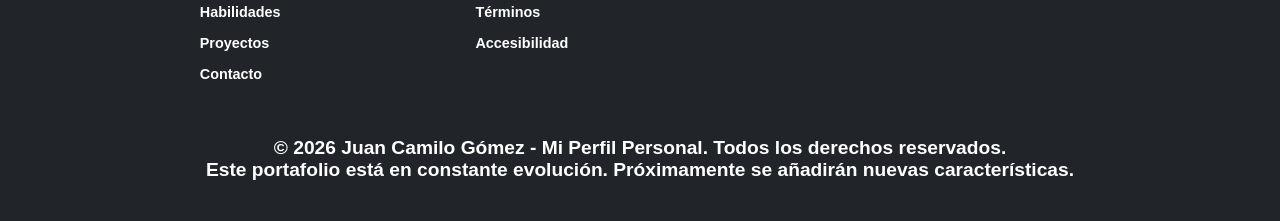
==== commit 6161e2fb: "productividad section" ====
--- a/index.html
+++ b/index.html
@@ -62,6 +62,7 @@
           <li><a href="#" data-target="proyectos" onclick="myFunction(this)">Proyectos</a></li>
           <li><a href="#" data-target="contacto" onclick="myFunction(this)">Contacto</a></li>
           <li><a href="#" data-target="blog" onclick="myFunction(this)">Blog</a></li>
+          <li><a href="#" data-target="productividad" onclick="myFunction(this)">Productividad</a></li>
           <li>
             <div class="header-actions">
               <a class="cv" href="/assets/documents/cv-Juan-Camilo.pdf" download aria-label="Descargar CV en PDF">
--- a/style.css
+++ b/style.css
@@ -176,7 +176,7 @@
   }
 
   h1 {
-    margin-bottom: 0;
+    margin-bottom: 15px;
     color: rgb(104, 211, 114);
     font-size: calc(2.375rem + 2vw);
     font-weight: bold;
@@ -190,6 +190,7 @@
   }
 
   h2 {
+    margin-bottom: 15px;
     color: white;
     font-size: 1.5em;
     font-weight: bold;
@@ -363,7 +364,7 @@
   }
 
   .div-icon span {
-    color: rgb(110, 110, 110);
+    color: #f2f2f2;
     font-size: 1em;
 
   }
@@ -419,6 +420,7 @@
 
   article figcaption {
     margin-top: 5px;
+    margin-bottom: 15px;
     text-align: center;
   }
 
@@ -533,6 +535,7 @@
 
   .blog{
     margin-top: 100px;
+    padding-top: 100px;
     width: 100%;
     display: flex;
     flex-direction: column;
